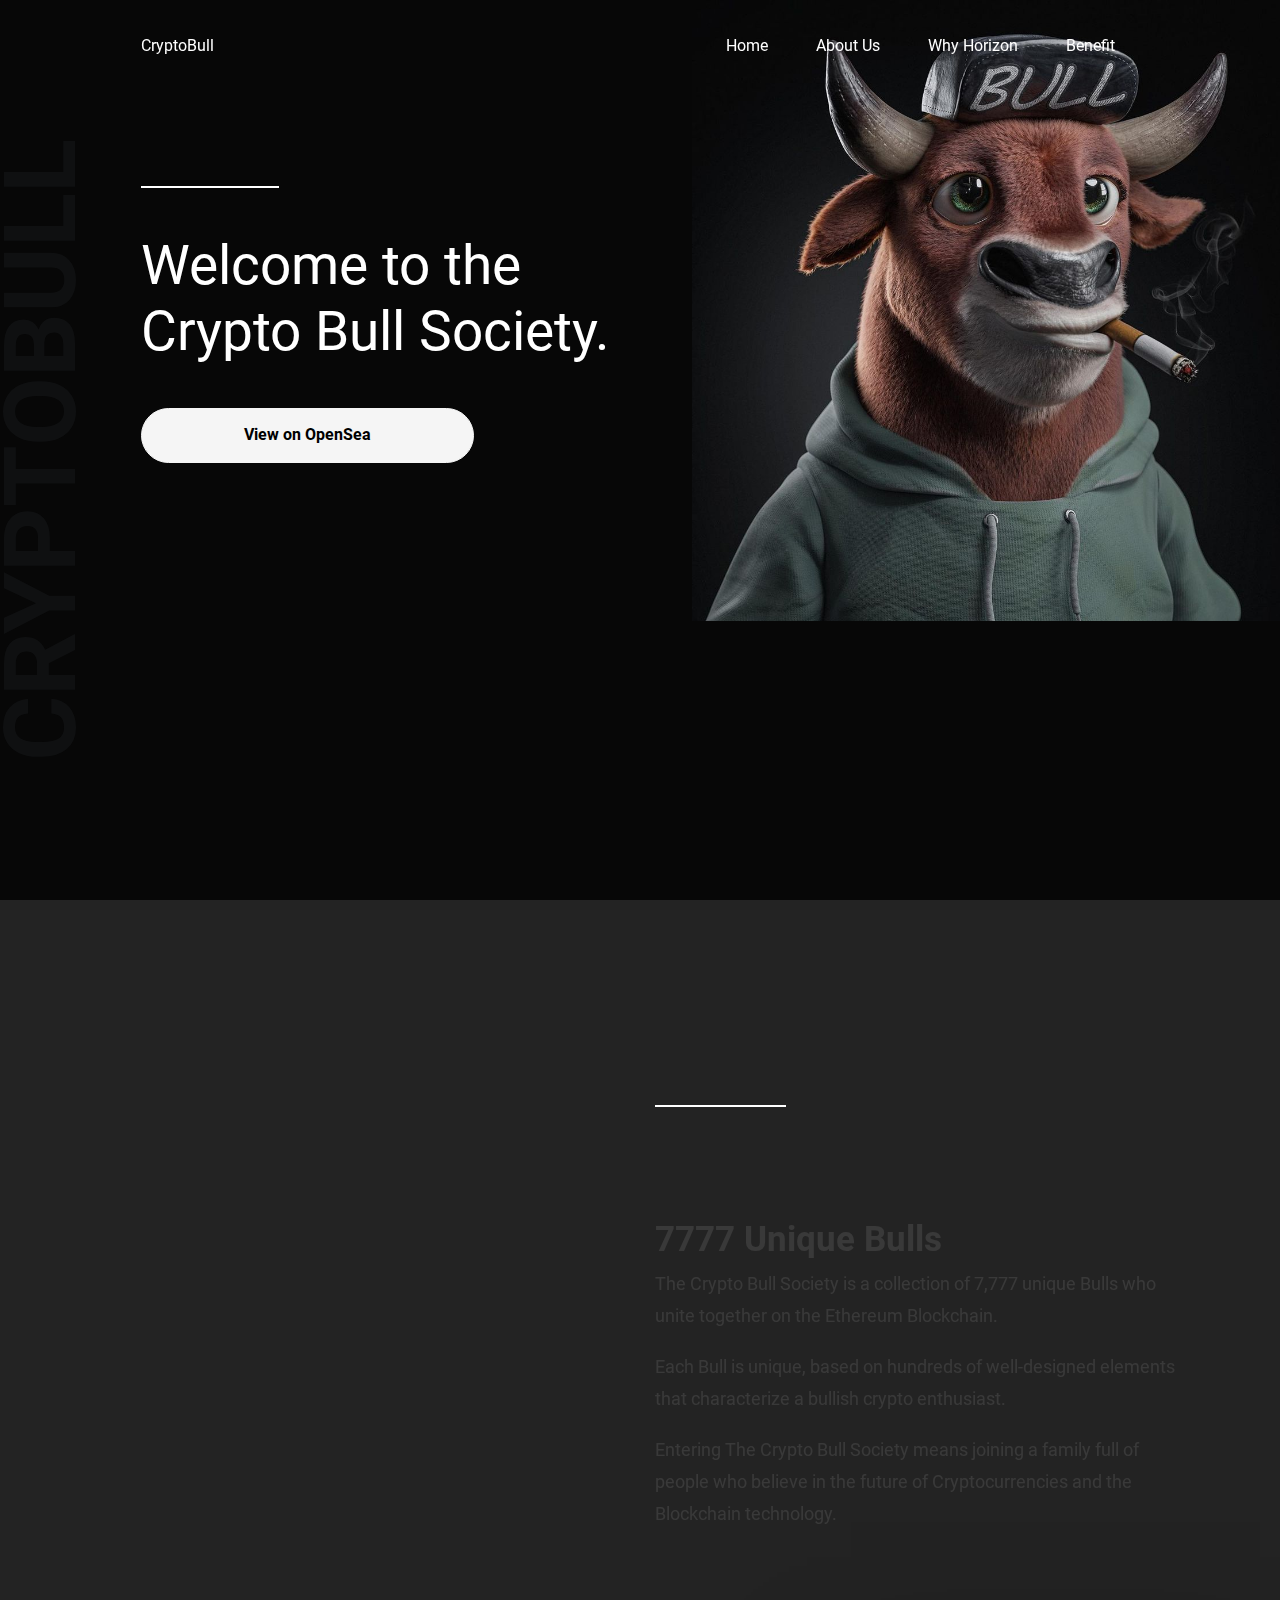
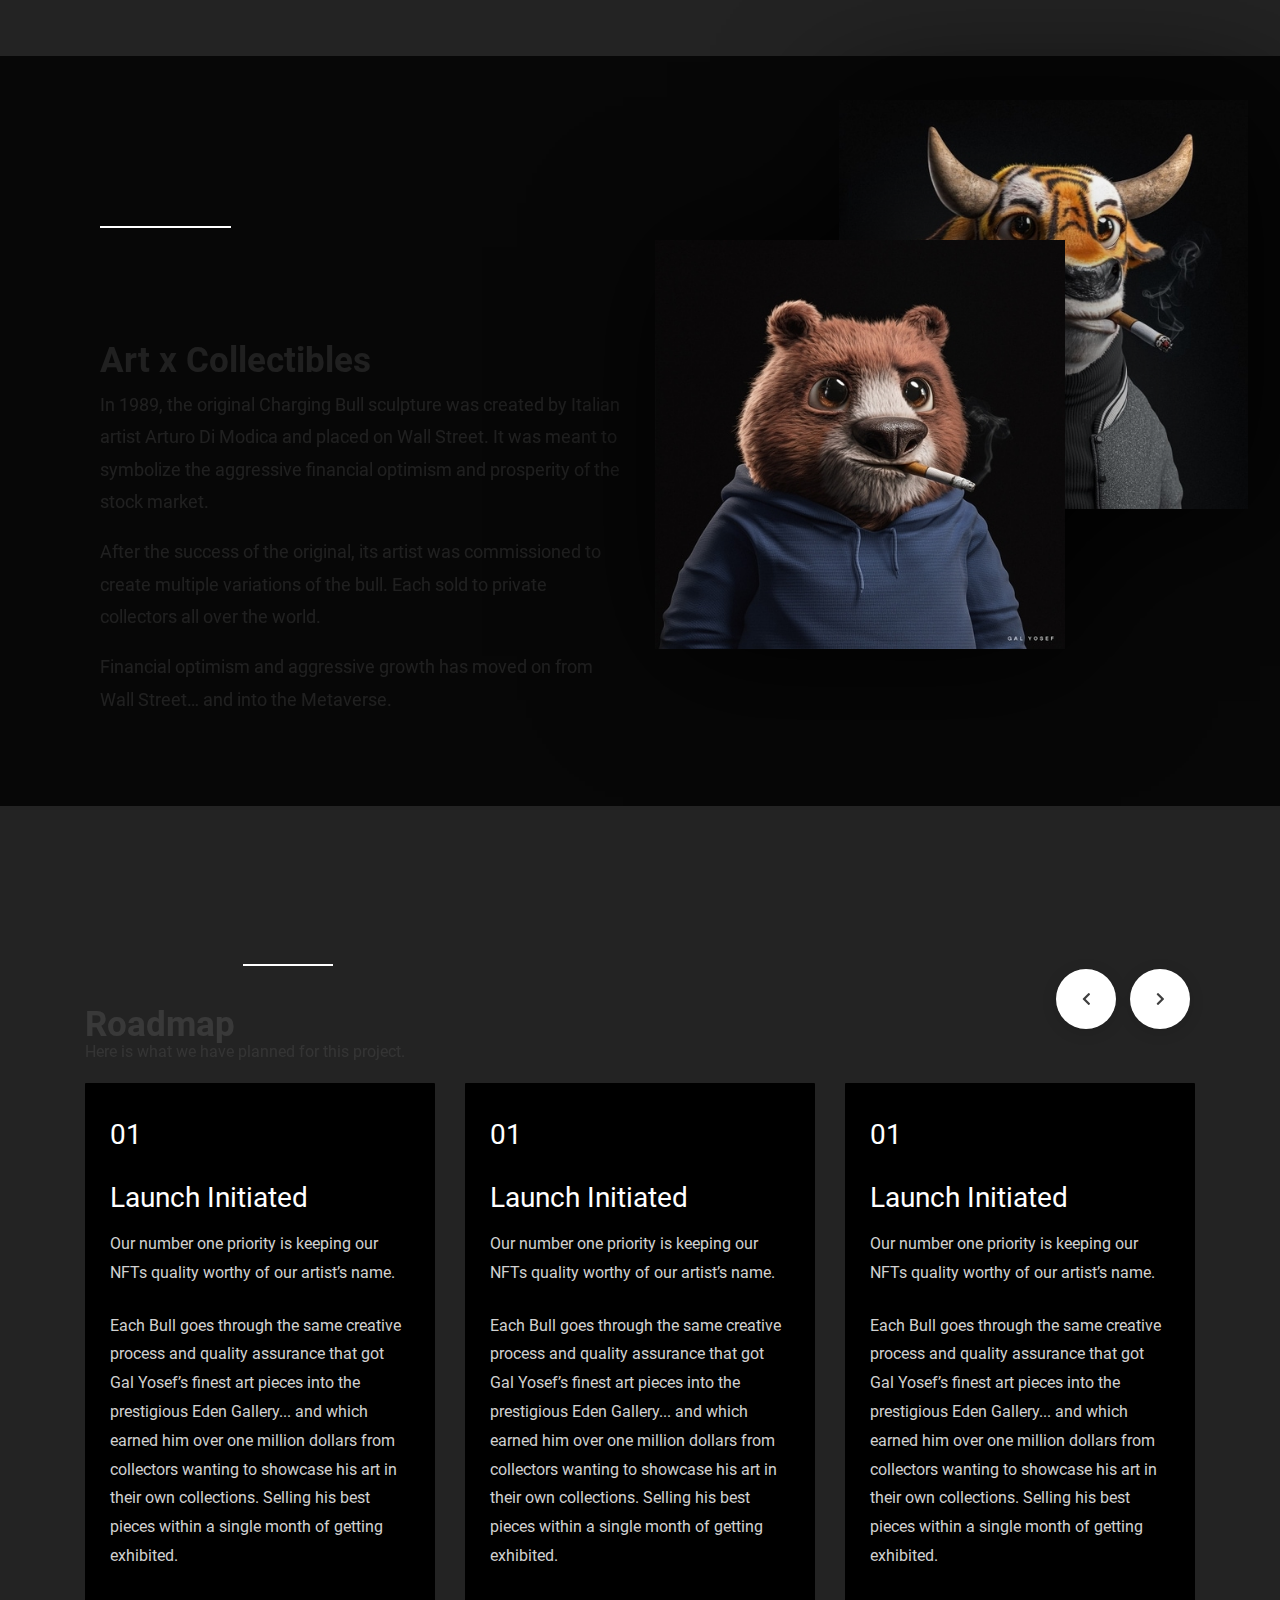
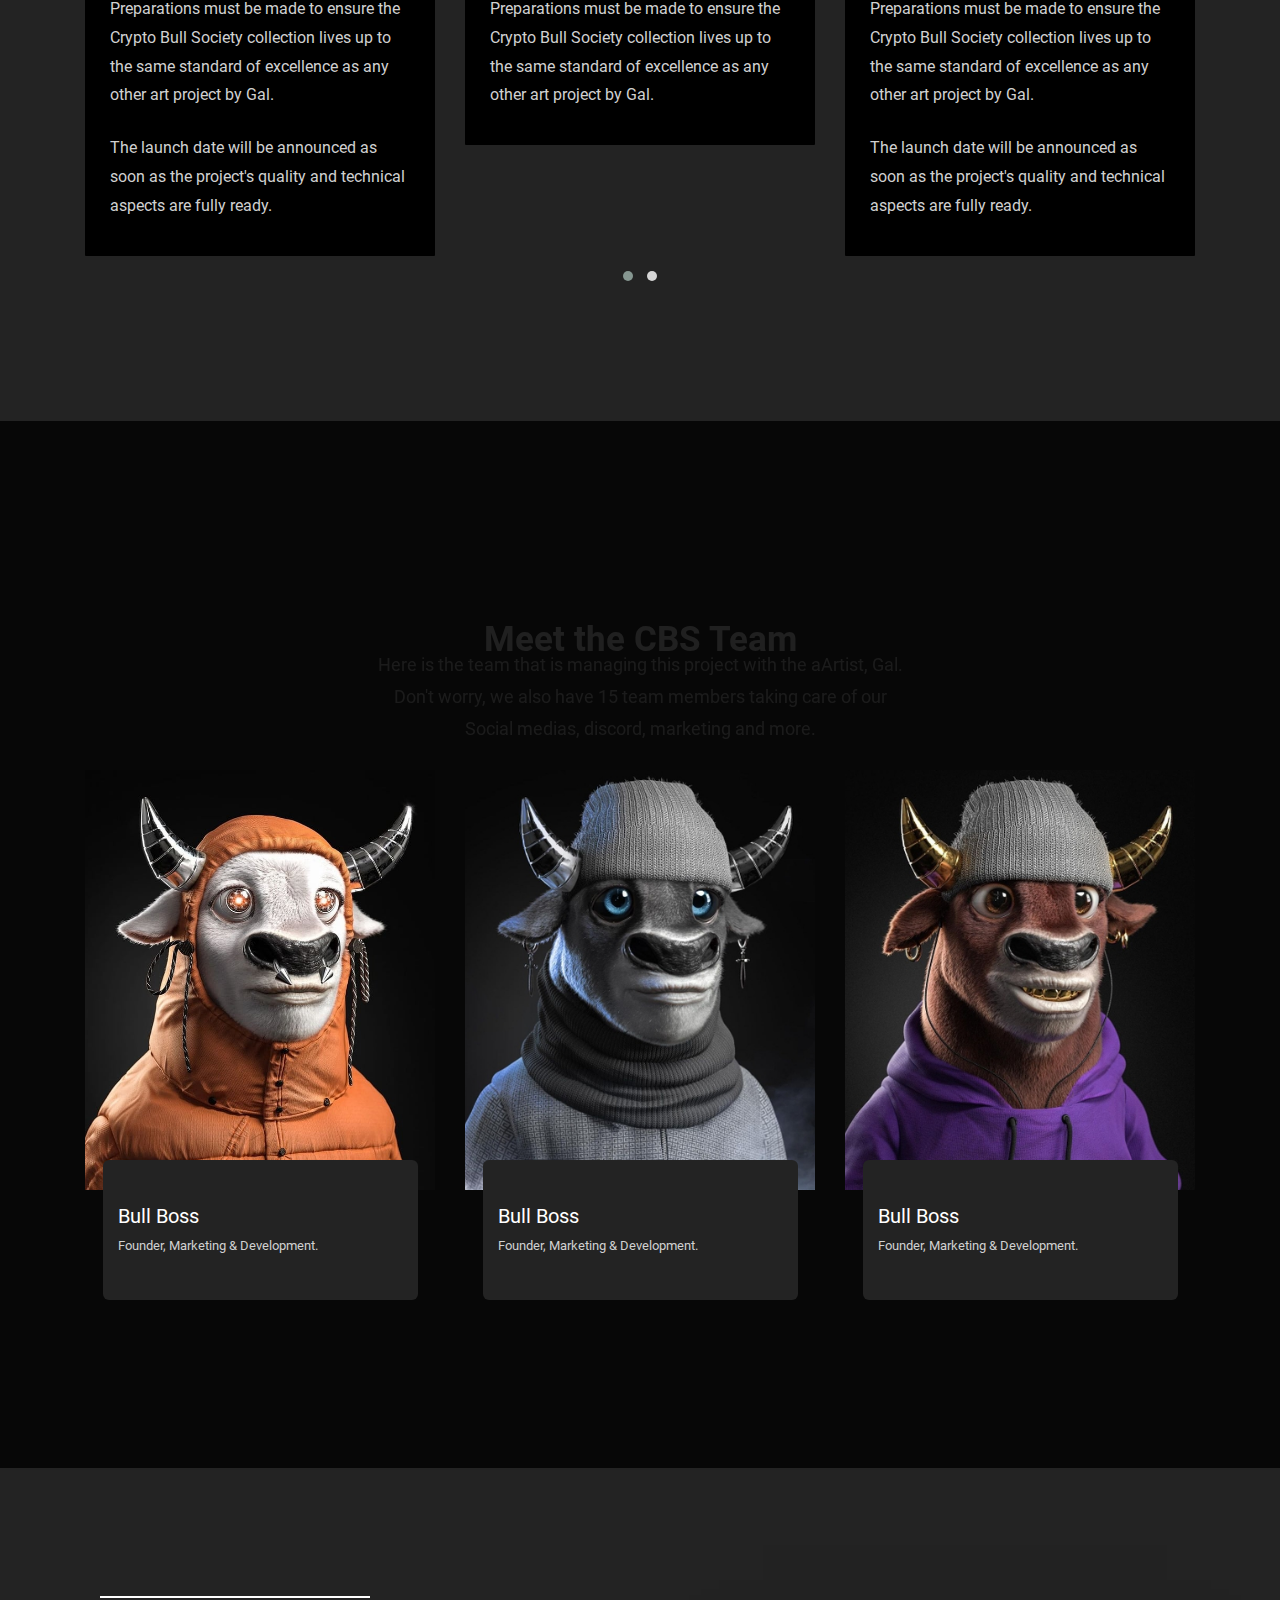
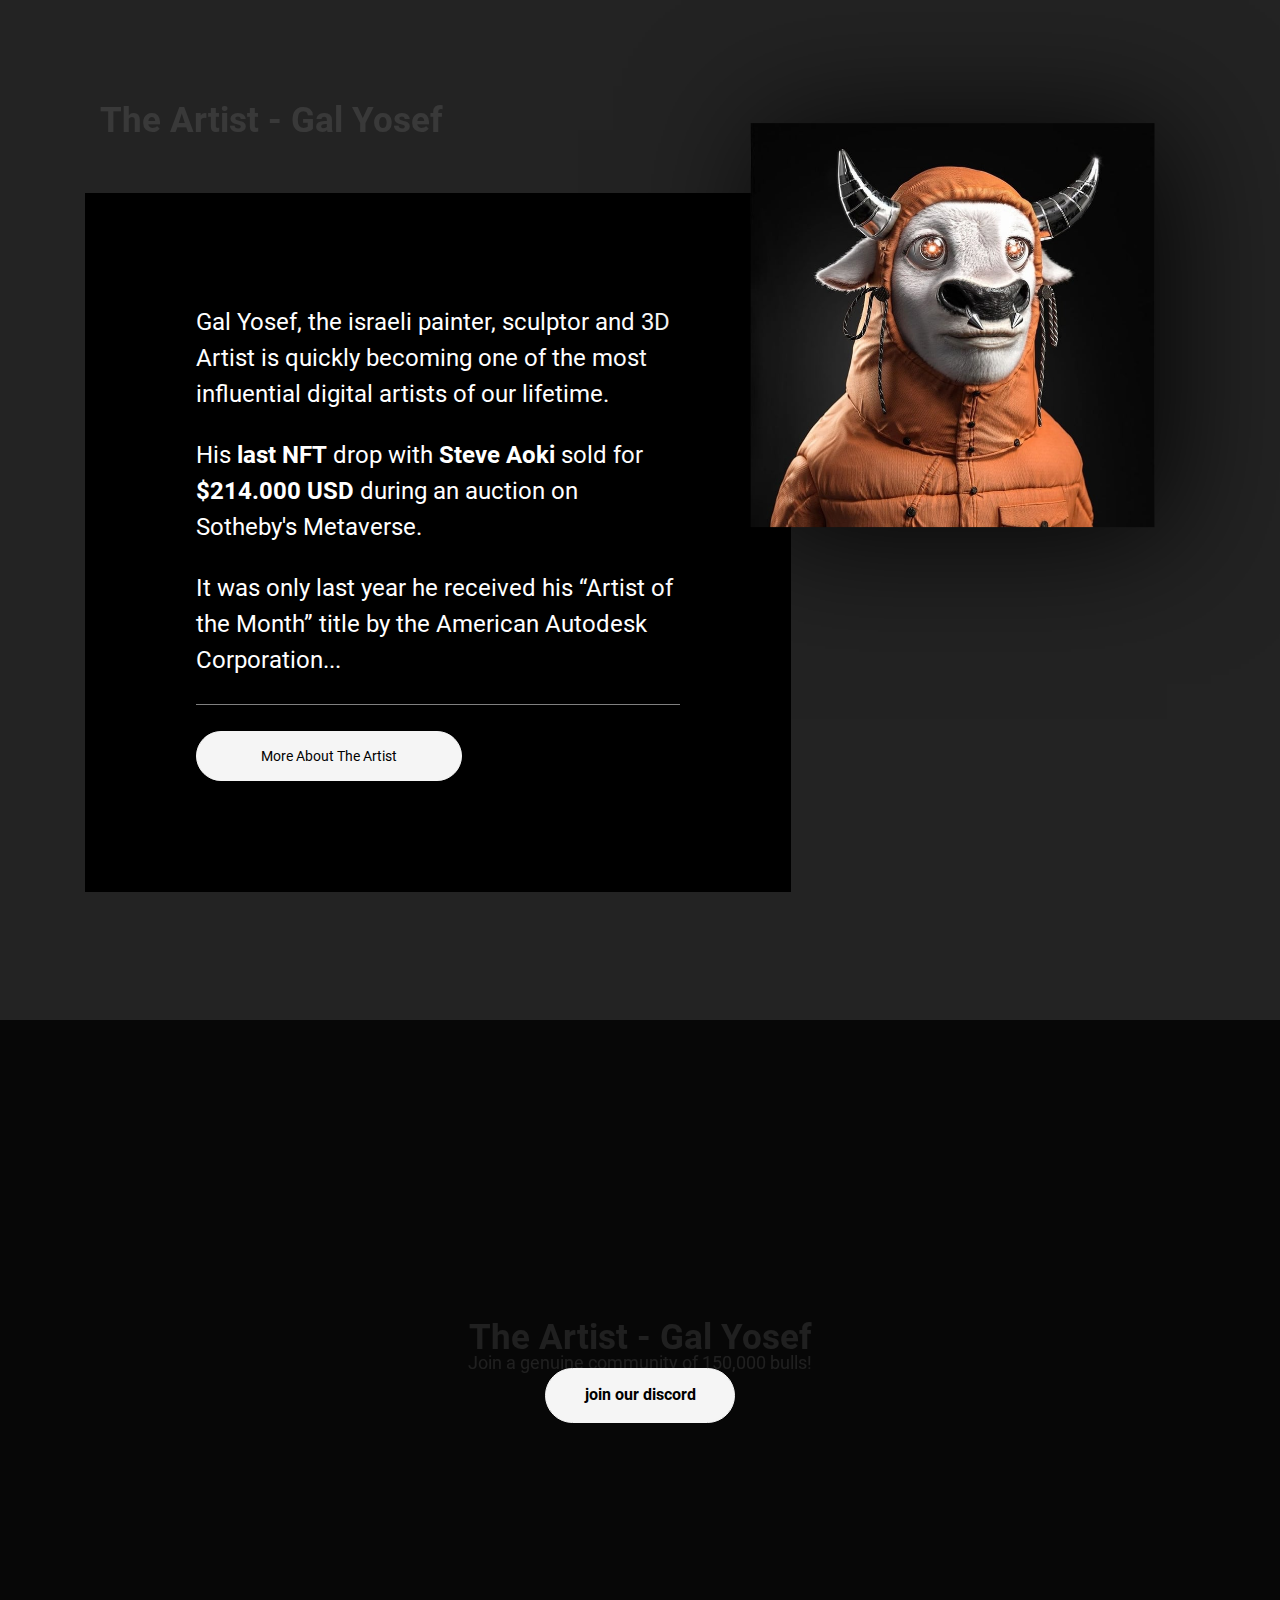
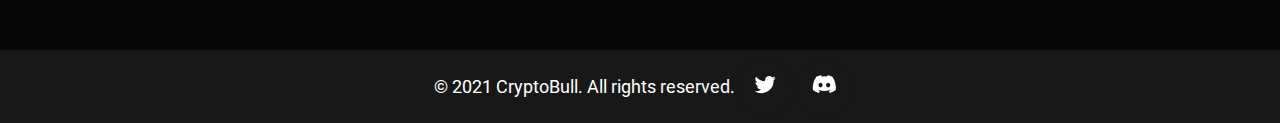
==== index.html @ 3da4b535 "initial" ====
<!DOCTYPE html>
<html lang="en">

<head>
    <meta charset="UTF-8">
    <meta name="viewport" content="width=device-width, initial-scale=1.0">
    <meta http-equiv="X-UA-Compatible" content="ie=edge">
    <title>CryptoBull</title>

    <link href="images/favicon.ico" rel="icon" />
    <link rel="stylesheet" href="css/bootstrap.min.css" type="text/css">

    <link rel="stylesheet" href="css/owlcarousel/owl.carousel.min.css" type="text/css">
    <link rel="stylesheet" href="css/owlcarousel/owl.theme.default.css" type="text/css">

    <!--font-awesome-->
    <link rel="stylesheet" href="https://use.fontawesome.com/releases/v5.1.0/css/all.css">
    <!--css files-->
    <!-- css for landng page -->
    <link rel="stylesheet" href="css/style.css" type="text/css">
</head>

<body>

    <header>
        <nav class="navbar navbar-expand-lg">
            <a class="navbar-brand text-white" href="index.html">
                <!-- <img src="images/logo-white.png" alt="Horizon" class="logo" /> -->
                CryptoBull
            </a>
            <button class="navbar-toggler" type="button" data-toggle="collapse" data-target="#menu" aria-controls="menu"
                aria-expanded="false" aria-label="Toggle navigation">
                <img src="images/nav-icon.svg" alt="menu" />
            </button>

            <div class="collapse navbar-collapse" id="menu">
                <ul class="navbar-nav ml-auto custom-navbar-nav">
                    <li class="nav-item active">
                        <a class="nav-link" href="/">Home</a>
                    </li>
                    <li class="nav-item">
                        <a class="nav-link" href="#aboutus">About Us</a>
                    </li>
                    <li class="nav-item">
                        <a class="nav-link" href="#WhyHorizon">Why Horizon</a>
                    </li>
                    <li class="nav-item">
                        <a class="nav-link" href="#benefit">Benefit</a>
                    </li>
                </ul>
            </div>
        </nav>
    </header>

    <!-- HOME -->
    <section class="home" id="home">
        <div class="home-container">
            <div class="row">
                <div class="col-md-6">
                    <div class="home-content">
                        <div class="line"></div>
                        <h1 class="home-title">
                            Welcome to the <br /> Crypto Bull Society.
                        </h1>
                        <a href="" class="home-link">View on OpenSea</a>
                    </div>
                </div>
                <div class="col-md-6">
                    <div class="home-box">
                        <img src="images/bull1.jpg" alt="banner" />
                    </div>
                </div>
            </div>
        </div>
    </section>

    <section class="aboutus" id="aboutus">
        <div class="container">
            <div class="row align-items-center m-0">
                <div class="col-md-6">
                    <div class="aboutus-image-box">
                        <img src="images/about-bull1.jpeg" class="abt-img abt-img1" alt="image" />
                        <img src="images/about-bull2.jpeg" class="abt-img abt-img2" alt="image" />
                        <img src="images/about-bull3.jpeg" class="abt-img abt-img3" alt="image" />
                    </div>
                </div>
                <div class="col-md-6">
                    <div class="about-box">
                        <div class="line"></div>
                        <h2 class="title abt-mb">7777 Unique Bulls</h2>
                        <p class="content">
                            The Crypto Bull Society is a collection of 7,777 unique Bulls who unite together on the
                            Ethereum Blockchain.
                        </p>
                        <p class="content">
                            Each Bull is unique, based on hundreds of well-designed elements that characterize a bullish
                            crypto enthusiast.
                        </p>
                        <p class="content">
                            Entering The Crypto Bull Society means joining a family full of people who believe in the
                            future of Cryptocurrencies and the Blockchain technology.
                        </p>
                    </div>
                </div>
            </div>
        </div>
    </section>

    <section class="aboutus art" id="Art">
        <div class="container">
            <div class="row align-items-center m-0">
                <div class="col-md-6">
                    <div class="about-box">
                        <div class="line"></div>
                        <h2 class="title abt-mb">Art x Collectibles</h2>
                        <p class="content">
                            In 1989, the original Charging Bull sculpture was created by Italian artist Arturo Di Modica
                            and placed on Wall Street. It was meant to symbolize the aggressive financial optimism and
                            prosperity of the stock market.
                        </p>
                        <p class="content">
                            After the success of the original, its artist was commissioned to create multiple variations
                            of the bull. Each sold to private collectors all over the world.
                        </p>
                        <p class="content">
                            Financial optimism and aggressive growth has moved on from Wall Street… and into the
                            Metaverse.
                        </p>
                    </div>
                </div>
                <div class="col-md-6">
                    <div class="art-box">
                        <img src="images/art-img1.jpeg" class="art-img" alt="image" />
                        <img src="images/art-img2.jpeg" class="art-img art-img1" alt="image" />
                    </div>
                </div>
            </div>
        </div>
    </section>

    <!-- RoadMap-->
    <section class="aboutus roadmap">
        <div class="container">
            <div class="row">
                <div class="col-12">
                    <div class="roadmap-top">
                        <h2 class="title roadmap-title">Roadmap</h2>
                        <div class="line mb-0 ml-2" style="width: 90px;"></div>
                    </div>
                    <p class="content roadmap-txt">Here is what we have planned for this project.</p>
                    <div class="roadmap-slider">
                        <div class="owl-carousel owl-theme" id="roadmap">
                            <div class="item">
                                <div class="roadmap-box">
                                    <h4 class="roadmap-subtitle">01</h4>
                                    <h1 class="roadmap-title">Launch Initiated</h1>
                                    <p class="roadmap-content">
                                        Our number one priority is keeping our NFTs quality worthy of our
                                        artist’s name.
                                    </p>
                                    <p class="roadmap-content">
                                        Each Bull goes through the same creative process and quality assurance
                                        that got Gal Yosef’s finest art pieces into the prestigious Eden
                                        Gallery... and which earned him over one million dollars from collectors
                                        wanting to showcase his art in their own collections. Selling his best
                                        pieces within a single month of getting exhibited.
                                    </p>
                                    <p class="roadmap-content">
                                        Preparations must be made to ensure the Crypto Bull Society collection
                                        lives up to the same standard of excellence as any other art project by
                                        Gal.
                                    </p>
                                    <p class="roadmap-content">
                                        The launch date will be announced as soon as the project's quality and
                                        technical aspects are fully ready.
                                    </p>
                                </div>
                            </div>
                            <div class="item">
                                <div class="roadmap-box">
                                    <h4 class="roadmap-subtitle">01</h4>
                                    <h1 class="roadmap-title">Launch Initiated</h1>
                                    <p class="roadmap-content">
                                        Our number one priority is keeping our NFTs quality worthy of our
                                        artist’s name.
                                    </p>
                                    <p class="roadmap-content">
                                        Each Bull goes through the same creative process and quality assurance
                                        that got Gal Yosef’s finest art pieces into the prestigious Eden
                                        Gallery... and which earned him over one million dollars from collectors
                                        wanting to showcase his art in their own collections. Selling his best
                                        pieces within a single month of getting exhibited.
                                    </p>
                                    <p class="roadmap-content">
                                        Preparations must be made to ensure the Crypto Bull Society collection
                                        lives up to the same standard of excellence as any other art project by
                                        Gal.
                                    </p>
                                </div>
                            </div>
                            <div class="item">
                                <div class="roadmap-box">
                                    <h4 class="roadmap-subtitle">01</h4>
                                    <h1 class="roadmap-title">Launch Initiated</h1>
                                    <p class="roadmap-content">
                                        Our number one priority is keeping our NFTs quality worthy of our
                                        artist’s name.
                                    </p>
                                    <p class="roadmap-content">
                                        Each Bull goes through the same creative process and quality assurance
                                        that got Gal Yosef’s finest art pieces into the prestigious Eden
                                        Gallery... and which earned him over one million dollars from collectors
                                        wanting to showcase his art in their own collections. Selling his best
                                        pieces within a single month of getting exhibited.
                                    </p>
                                    <p class="roadmap-content">
                                        Preparations must be made to ensure the Crypto Bull Society collection
                                        lives up to the same standard of excellence as any other art project by
                                        Gal.
                                    </p>
                                    <p class="roadmap-content">
                                        The launch date will be announced as soon as the project's quality and
                                        technical aspects are fully ready.
                                    </p>
                                </div>
                            </div>
                            <div class="item">
                                <div class="roadmap-box">
                                    <h4 class="roadmap-subtitle">01</h4>
                                    <h1 class="roadmap-title">Launch Initiated</h1>
                                    <p class="roadmap-content">
                                        Our number one priority is keeping our NFTs quality worthy of our
                                        artist’s name.
                                    </p>
                                    <p class="roadmap-content">
                                        Each Bull goes through the same creative process and quality assurance
                                        that got Gal Yosef’s finest art pieces into the prestigious Eden
                                        Gallery... and which earned him over one million dollars from collectors
                                        wanting to showcase his art in their own collections. Selling his best
                                        pieces within a single month of getting exhibited.
                                    </p>
                                    <p class="roadmap-content">
                                        Preparations must be made to ensure the Crypto Bull Society collection
                                        lives up to the same standard of excellence as any other art project by
                                        Gal.
                                    </p>
                                </div>
                            </div>
                            <div class="item">
                                <div class="roadmap-box">
                                    <h4 class="roadmap-subtitle">01</h4>
                                    <h1 class="roadmap-title">Launch Initiated</h1>
                                    <p class="roadmap-content">
                                        Our number one priority is keeping our NFTs quality worthy of our
                                        artist’s name.
                                    </p>
                                    <p class="roadmap-content">
                                        Each Bull goes through the same creative process and quality assurance
                                        that got Gal Yosef’s finest art pieces into the prestigious Eden
                                        Gallery... and which earned him over one million dollars from collectors
                                        wanting to showcase his art in their own collections. Selling his best
                                        pieces within a single month of getting exhibited.
                                    </p>
                                    <p class="roadmap-content">
                                        Preparations must be made to ensure the Crypto Bull Society collection
                                        lives up to the same standard of excellence as any other art project by
                                        Gal.
                                    </p>
                                    <p class="roadmap-content">
                                        The launch date will be announced as soon as the project's quality and
                                        technical aspects are fully ready.
                                    </p>
                                </div>
                            </div>
                        </div>
                    </div>
                </div>
            </div>
        </div>
    </section>

    <section class="aboutus team" id="team">
        <div class="container">
            <div class="row m-0">
                <div class="col-md-12">
                    <h2 class="title text-center">Meet the CBS Team</h2>
                    <p class="content team-content">
                        Here is the team that is managing this project with the aArtist, Gal. Don't worry, we also have
                        15 team members taking care of our Social medias, discord, marketing and more.
                    </p>
                </div>
            </div>
            <div class="row">
                <div class="col-md-4">
                    <div class="tm-bx">
                        <div class="tm-bx-img">
                            <img src="images/about-bull1.jpeg" alt="team" />
                        </div>
                        <div class="tm-bx-body">
                            <h5 class="tm-name">Bull Boss</h5>
                            <p class="tm-rl">Founder, Marketing & Development.</p>
                        </div>
                    </div>
                </div>
                <div class="col-md-4">
                    <div class="tm-bx">
                        <div class="tm-bx-img">
                            <img src="images/about-bull2.jpeg" alt="team" />
                        </div>
                        <div class="tm-bx-body">
                            <h5 class="tm-name">Bull Boss</h5>
                            <p class="tm-rl">Founder, Marketing & Development.</p>
                        </div>
                    </div>
                </div>
                <div class="col-md-4">
                    <div class="tm-bx">
                        <div class="tm-bx-img">
                            <img src="images/about-bull3.jpeg" alt="team" />
                        </div>
                        <div class="tm-bx-body">
                            <h5 class="tm-name">Bull Boss</h5>
                            <p class="tm-rl">Founder, Marketing & Development.</p>
                        </div>
                    </div>
                </div>
            </div>
        </div>
    </section>


    <section class="aboutus artist" id="aboutus">
        <div class="container">
            <div class="row align-items-center m-0">
                <div class="col-md-12">
                    <div class="artist-top">
                        <div class="line"></div>
                        <h2 class="title">The Artist - Gal Yosef</h2>
                    </div>
                </div>
            </div>
            <div class="row">
                <div class="col-md-12">
                    <div class="artist-main">
                        <div class="artist-bx">
                            <p class="artist-bx-txt">
                                Gal Yosef, the israeli painter, sculptor and 3D Artist is quickly becoming one of the
                                most
                                influential digital artists of our lifetime.
                            </p>
                            <p class="artist-bx-txt">
                                His <span>last NFT</span> drop with <span>Steve Aoki</span> sold for <span>$214.000
                                    USD</span> during an auction on Sotheby's
                                Metaverse.
                            </p>
                            <p class="artist-bx-txt">
                                It was only last year he received his “Artist of the Month” title by the American
                                Autodesk
                                Corporation...
                            </p>
                            <hr />
                            <div class="w-100">
                                <a href="" class="btn artist-bx-btn">More About The Artist</a>
                            </div>
                        </div>
                        <div class="artist-bx-img">
                            <img src="images/about-bull1.jpeg" alt="Artist" />
                        </div>
                    </div>
                </div>
            </div>
        </div>
    </section>

    <section class="join">
        <h2 class="title join-title">The Artist - Gal Yosef</h2>
        <p class="content join-content">
            Join a genuine community of 150,000 bulls!
        </p>
        <a href="" class="btn">join our discord</a>
    </section>

    <!-- FOOTER -->
    <footer>
        <div class="row align-items-center">
            <div class="col-sm-12">
                <div class="footer-bx mx-auto">
                    <!-- <a href="/" class="footer-logo">
                        <img src="images/logo.svg" alt="" />
                    </a> -->
                    <p class="copyright m-0 mr-2">
                        &copy; 2021 CryptoBull. All rights reserved.
                    </p>
                    <ul class="nav social-media">
                        <li>
                            <a class="social-links" href="" target="_blank"
                                title="Twitter">
                                <img src="images/icon-twitter.svg" alt="twitter" />
                            </a>
                        </li>
                        <li>
                            <a class="social-links" href="" target="_blank"
                                title="Discord">
                                <img src="images/icon-discord.svg" alt="discord" />
                            </a>
                        </li>
                    </ul>
                </div>
            </div>
        </div>
    </footer>

    <script src="js/jquery-3.2.1.min.js" type="text/javascript"></script>
    <script src="js/bootstrap.min.js" type="text/javascript"></script>
    <script src="js/owlcarousel/owl.carousel.min.js" type="text/javascript"></script>
    <script src="js/scrollreveal.min.js" type="text/javascript"></script>
    <script src="js/scroll.js" type="text/javascript"></script>
</body>

</html>
---- css/style.css ----
/* By Uk */
@font-face {
  font-family: Roboto-Bold;
  src: url("../fonts/Roboto-Bold.ttf");
}

@font-face {
  font-family: Roboto-Bolder;
  src: url("../fonts/Roboto-Black.ttf");
}

@font-face {
  font-family: Roboto-Regular;
  src: url("../fonts/Roboto-Regular.ttf");
}

@font-face {
  font-family: Recoleta;
  src: url("../fonts/Recoleta-SemiBold.ttf");
}

html {
  scroll-behavior: smooth;
}

* {
  margin: 0;
  padding: 0;
  -webkit-box-sizing: border-box;
          box-sizing: border-box;
}

body {
  margin: 0;
  padding: 0;
  overflow-x: hidden;
  width: 100%;
  font-family: Roboto-Regular;
  background: #070707;
}

body::-webkit-scrollbar {
  width: 5px;
  background-color: #16161E;
}

body::-webkit-scrollbar-track {
  background-color: #16161E;
}

body::-webkit-scrollbar-thumb {
  background-color: #FBD54A;
  border-radius: 6px;
}

header {
  width: 100%;
  position: fixed;
  z-index: 999;
  padding: 0;
  margin: 0;
  -webkit-transition: all 300ms linear;
  transition: all 300ms linear;
}

header .navbar {
  font-weight: 100;
  padding: 2% 11%;
  height: auto;
  top: 1%;
  -webkit-transition: all 300ms linear;
  transition: all 300ms linear;
}

@media (max-width: 575.98px) {
  header .navbar {
    padding: 3% 2.5%;
    top: 0;
  }
}

@media (min-width: 576px) and (max-width: 767.98px) {
  header .navbar {
    padding: 3% 2.5%;
    top: 0;
  }
}

@media (min-width: 768px) and (max-width: 991.98px) {
  header .navbar {
    padding: 3% 2.5%;
    top: 0;
  }
}

header .navbar.blackto {
  background: #20232C;
  -webkit-box-shadow: 0px 2px 10px rgba(12, 12, 12, 0.145);
          box-shadow: 0px 2px 10px rgba(12, 12, 12, 0.145);
  padding: 1% 11%;
  top: 0;
  right: 0;
  left: 0;
  z-index: 1030;
}

@media (max-width: 575.98px) {
  header .navbar.blackto {
    padding: 3% 2.5%;
    top: 0;
  }
}

@media (min-width: 576px) and (max-width: 767.98px) {
  header .navbar.blackto {
    padding: 3% 2.5%;
    top: 0;
  }
}

@media (min-width: 768px) and (max-width: 991.98px) {
  header .navbar.blackto {
    padding: 3% 2.5%;
    top: 0;
  }
}

header .navbar.blackto .navbar-brand .logo {
  width: 50px;
  position: relative;
  top: 0;
}

header .navbar .navbar-toggler {
  outline: none;
  color: #ffffff;
}

header .navbar .navbar-brand {
  padding: 0;
  font-size: initial;
}

header .navbar .navbar-brand .logo {
  width: 90px;
  height: auto;
  position: absolute;
  top: 9%;
}

@media (max-width: 575.98px) {
  header .navbar .navbar-brand .logo {
    width: 50px;
  }
}

@media (min-width: 576px) and (max-width: 767.98px) {
  header .navbar .navbar-brand .logo {
    width: 70px;
  }
}

header .navbar .custom-navbar-nav {
  position: relative;
}

header .navbar .custom-navbar-nav .nav-item {
  position: relative;
}

header .navbar .custom-navbar-nav .nav-item .nav-link {
  padding: 0.5rem 1.5rem;
  color: #ffffff;
  font-size: 16px;
  position: relative;
  -webkit-transition: all 400ms cubic-bezier(0.29, 0.9, 0.26, 1);
  transition: all 400ms cubic-bezier(0.29, 0.9, 0.26, 1);
}

header .navbar .custom-navbar-nav .nav-item .nav-link:hover {
  color: rgba(107, 166, 255, 0.929);
}

@media (max-width: 575.98px) {
  header .navbar .custom-navbar-nav .nav-item .nav-link {
    padding: .5rem .5rem;
  }
}

.menu-navbar {
  margin-left: auto;
  display: none;
  position: absolute;
  right: 7%;
  top: 25px;
}

@media (max-width: 575.98px) {
  .menu-navbar {
    width: 100%;
    height: 100vh;
    position: absolute;
    top: 0px;
    left: 0;
    right: 0;
    padding: 4%;
    background-color: #2D2E2C;
    border-radius: 4;
    -webkit-box-shadow: 0px 2px 10px rgba(12, 12, 12, 0.145);
            box-shadow: 0px 2px 10px rgba(12, 12, 12, 0.145);
  }
}

@media (min-width: 576px) and (max-width: 767.98px) {
  .menu-navbar {
    width: 100%;
    height: 100vh;
    position: absolute;
    top: 0px;
    left: 0;
    right: 0;
    padding: 4%;
    background-color: #565A5C;
    border-radius: 4;
    -webkit-box-shadow: 0px 2px 10px rgba(12, 12, 12, 0.145);
            box-shadow: 0px 2px 10px rgba(12, 12, 12, 0.145);
  }
}

.menu-navbar.opened {
  display: block;
  -webkit-animation: open 0.3s 0.2s linear backwards;
          animation: open 0.3s 0.2s linear backwards;
}

.navbar-toggler {
  border: 0px;
  border-radius: 0px;
  background-color: #ffffff;
  width: 20px;
  height: 12px;
  padding: 0px;
  cursor: pointer;
  line-height: 1;
  position: fixed;
  right: 6%;
  top: 33px;
  z-index: 999999;
  background-color: transparent;
  -webkit-transition: all 400ms cubic-bezier(0.645, 0.045, 0.355, 1);
  transition: all 400ms cubic-bezier(0.645, 0.045, 0.355, 1);
}

@media (max-width: 575.98px) {
  .navbar-toggler {
    right: 10px;
  }
}

@media (min-width: 576px) and (max-width: 767.98px) {
  .navbar-toggler {
    right: 10px;
  }
}

.navbar-toggler:focus {
  -webkit-box-shadow: none;
          box-shadow: none;
  outline: none;
}

.navbar-toggler:hover span::before, .navbar-toggler:hover span::after {
  width: 100%;
  background-color: #ffffff;
}

.navbar-toggler.opened span {
  background-color: transparent;
}

.navbar-toggler.opened span::before {
  width: 100%;
  background-color: #ffffff;
  -webkit-transform: rotate(45deg) translate(7px, 7px);
          transform: rotate(45deg) translate(7px, 7px);
}

.navbar-toggler.opened span::after {
  width: 100%;
  background-color: #ffffff;
  -webkit-transform: rotate(-45deg);
          transform: rotate(-45deg);
}

.navbar-toggler span {
  display: block;
  width: 100%;
  height: 2px;
  background-color: #ffffff;
  border-radius: 5px;
  -webkit-transition: all 400ms cubic-bezier(0.645, 0.045, 0.355, 1);
  transition: all 400ms cubic-bezier(0.645, 0.045, 0.355, 1);
}

.navbar-toggler span::before {
  content: "";
  position: absolute;
  right: 0px;
  top: 0px;
  width: 75%;
  height: 2px;
  border-radius: 8px;
  background-color: #ffffff;
  -webkit-transition: all 400ms cubic-bezier(0.645, 0.045, 0.355, 1);
  transition: all 400ms cubic-bezier(0.645, 0.045, 0.355, 1);
}

.navbar-toggler span::after {
  content: "";
  position: absolute;
  right: 0px;
  bottom: 0px;
  width: 75%;
  height: 2px;
  border-radius: 8px;
  background-color: #ffffff;
  -webkit-transition: all 400ms cubic-bezier(0.645, 0.045, 0.355, 1);
  transition: all 400ms cubic-bezier(0.645, 0.045, 0.355, 1);
}

a, button {
  outline: none !important;
}

.center-sm {
  position: relative;
  z-index: 99;
}

@media (max-width: 575.98px) {
  .center-sm {
    text-align: center;
  }
}

@media (min-width: 576px) and (max-width: 767.98px) {
  .center-sm {
    text-align: center;
  }
}

.btn, .home .home-content .home-link {
  display: -webkit-inline-box;
  display: -ms-inline-flexbox;
  display: inline-flex;
  -webkit-box-align: center;
      -ms-flex-align: center;
          align-items: center;
  -webkit-box-pack: center;
      -ms-flex-pack: center;
          justify-content: center;
  min-width: 190px;
  height: 55px;
  border: 1px solid #f5f5f5;
  background: #f5f5f5;
  border-radius: 30px;
  font-size: 16px;
  font-family: Roboto-Bold;
  color: #000000;
  text-decoration: none;
  margin-top: 10px;
  -webkit-transition: all 400ms cubic-bezier(0.29, 0.9, 0.26, 1);
  transition: all 400ms cubic-bezier(0.29, 0.9, 0.26, 1);
  position: relative;
  z-index: 1;
  overflow: hidden;
}

.btn:hover, .home .home-content .home-link:hover {
  color: #ffffff;
  opacity: 1;
  text-decoration: none;
  background-color: transparent;
}

.home {
  min-height: 100vh;
  width: 100%;
  display: -webkit-box;
  display: -ms-flexbox;
  display: flex;
  -webkit-box-align: center;
      -ms-flex-align: center;
          align-items: center;
  position: relative;
}

.home::before {
  content: 'CryptoBull';
  position: absolute;
  left: 0;
  font-size: 100px;
  -webkit-transform: rotate(-90deg) translateY(-180%);
          transform: rotate(-90deg) translateY(-180%);
  font-family: Roboto-Bold;
  color: rgba(72, 78, 87, 0.13);
  text-transform: uppercase;
  z-index: -1;
}

.home .home-container {
  padding-left: 11%;
  width: 100%;
  height: 100vh;
}

.home .home-content {
  width: 100%;
  height: 100%;
  display: -webkit-box;
  display: -ms-flexbox;
  display: flex;
  -webkit-box-orient: vertical;
  -webkit-box-direction: normal;
      -ms-flex-direction: column;
          flex-direction: column;
  -webkit-box-pack: center;
      -ms-flex-pack: center;
          justify-content: center;
  padding-top: 5%;
  position: relative;
  z-index: 1;
}

.home .home-content .home-title {
  color: #ffffff;
  font-size: 55px;
  margin-bottom: 6%;
}

.home .home-content .home-link {
  width: 60%;
}

.home .home-box {
  width: 100%;
  height: 100%;
  background-color: #fff;
  display: -webkit-box;
  display: -ms-flexbox;
  display: flex;
  -webkit-box-align: center;
      -ms-flex-align: center;
          align-items: center;
  -webkit-box-pack: center;
      -ms-flex-pack: center;
          justify-content: center;
  position: relative;
  z-index: 0;
}

.home .home-box img {
  width: 112%;
  height: auto;
}

.home .scroll-down {
  position: absolute;
  left: 50%;
  bottom: -3%;
  -webkit-transform: translate(-50%, -50%);
          transform: translate(-50%, -50%);
  font-size: 12px;
  color: #ffffff;
  display: inline-block;
  -webkit-transition: all 300ms ease;
  transition: all 300ms ease;
  -webkit-animation: updown 0.5s linear infinite alternate;
          animation: updown 0.5s linear infinite alternate;
}

.home .scroll-down:hover {
  text-decoration: none;
}

.home .scroll-down::before {
  content: "";
  position: absolute;
  left: 50%;
  bottom: -50px;
  -webkit-transform: translate(-50%, -50%);
          transform: translate(-50%, -50%);
  width: 1px;
  height: 30px;
  background-color: #ffffff;
  z-index: -1;
  -webkit-transition: all 400ms 200ms cubic-bezier(0.29, 0.9, 0.26, 1);
  transition: all 400ms 200ms cubic-bezier(0.29, 0.9, 0.26, 1);
}

@-webkit-keyframes globe2 {
  0% {
    -webkit-filter: saturate(1);
            filter: saturate(1);
    -webkit-transform: rotate(0deg) translate(0) rotate(0deg);
            transform: rotate(0deg) translate(0) rotate(0deg);
  }
  10% {
    -webkit-filter: saturate(10);
            filter: saturate(10);
  }
  20% {
    -webkit-filter: saturate(20);
            filter: saturate(20);
  }
  30% {
    -webkit-filter: saturate(30);
            filter: saturate(30);
  }
  40% {
    -webkit-filter: saturate(40);
            filter: saturate(40);
  }
  50% {
    -webkit-filter: saturate(50);
            filter: saturate(50);
  }
  60% {
    -webkit-filter: saturate(60);
            filter: saturate(60);
  }
  70% {
    -webkit-filter: saturate(90);
            filter: saturate(90);
  }
  80% {
    -webkit-filter: saturate(60);
            filter: saturate(60);
  }
  90% {
    -webkit-filter: saturate(30);
            filter: saturate(30);
  }
  100% {
    -webkit-filter: saturate(0);
            filter: saturate(0);
    -webkit-transform: rotate(360deg) translate(0) rotate(360deg);
            transform: rotate(360deg) translate(0) rotate(360deg);
  }
}

@keyframes globe2 {
  0% {
    -webkit-filter: saturate(1);
            filter: saturate(1);
    -webkit-transform: rotate(0deg) translate(0) rotate(0deg);
            transform: rotate(0deg) translate(0) rotate(0deg);
  }
  10% {
    -webkit-filter: saturate(10);
            filter: saturate(10);
  }
  20% {
    -webkit-filter: saturate(20);
            filter: saturate(20);
  }
  30% {
    -webkit-filter: saturate(30);
            filter: saturate(30);
  }
  40% {
    -webkit-filter: saturate(40);
            filter: saturate(40);
  }
  50% {
    -webkit-filter: saturate(50);
            filter: saturate(50);
  }
  60% {
    -webkit-filter: saturate(60);
            filter: saturate(60);
  }
  70% {
    -webkit-filter: saturate(90);
            filter: saturate(90);
  }
  80% {
    -webkit-filter: saturate(60);
            filter: saturate(60);
  }
  90% {
    -webkit-filter: saturate(30);
            filter: saturate(30);
  }
  100% {
    -webkit-filter: saturate(0);
            filter: saturate(0);
    -webkit-transform: rotate(360deg) translate(0) rotate(360deg);
            transform: rotate(360deg) translate(0) rotate(360deg);
  }
}

@-webkit-keyframes updown {
  to {
    -webkit-transform: translate(-50%, -90%);
            transform: translate(-50%, -90%);
  }
}

@keyframes updown {
  to {
    -webkit-transform: translate(-50%, -90%);
            transform: translate(-50%, -90%);
  }
}

@-webkit-keyframes homeLogo {
  0% {
    -webkit-transform: rotateY(0deg);
            transform: rotateY(0deg);
  }
  100% {
    -webkit-transform: rotateY(360deg);
            transform: rotateY(360deg);
  }
}

@keyframes homeLogo {
  0% {
    -webkit-transform: rotateY(0deg);
            transform: rotateY(0deg);
  }
  100% {
    -webkit-transform: rotateY(360deg);
            transform: rotateY(360deg);
  }
}

.line {
  width: 25%;
  height: 2px;
  background-color: #fff;
  margin-bottom: 8%;
}

.title {
  color: #ffffff;
  font-weight: bold;
  font-size: 35px;
  position: relative;
  margin-bottom: 18px;
  font-family: Roboto-Bold;
}

@media (max-width: 575.98px) {
  .title {
    font-size: 28px;
    margin-bottom: 10px;
  }
}

@media (min-width: 576px) and (max-width: 767.98px) {
  .title {
    font-size: 28px;
    margin-bottom: 10px;
  }
}

.content {
  color: #ffffff;
  font-size: 18px;
  line-height: 1.8;
  margin-bottom: 18px;
}

.content:nth-last-child(1) {
  margin-bottom: 2px;
}

@media (max-width: 575.98px) {
  .content {
    font-size: 13px;
  }
}

@media (min-width: 576px) and (max-width: 767.98px) {
  .content {
    font-size: 16px;
  }
}

.aboutus {
  position: relative;
  width: 100%;
  height: auto;
  padding: 10% 0%;
  z-index: 4;
  background-color: #232323;
}

@media (max-width: 575.98px) {
  .aboutus {
    padding-bottom: 15%;
  }
}

@media (min-width: 576px) and (max-width: 767.98px) {
  .aboutus {
    padding-bottom: 15%;
  }
}

.aboutus .abt-mb {
  margin-bottom: 7%;
}

.aboutus .aboutus-image-box {
  padding: 1% 0%;
  position: relative;
  min-height: 500px;
  display: -webkit-box;
  display: -ms-flexbox;
  display: flex;
  -webkit-box-align: center;
      -ms-flex-align: center;
          align-items: center;
  -webkit-box-pack: center;
      -ms-flex-pack: center;
          justify-content: center;
}

.aboutus .aboutus-image-box .abt-img {
  width: 200px;
  height: 200px;
  border-radius: 50%;
  position: relative;
  -webkit-box-shadow: 12px 7px 124px 0 rgba(0, 0, 0, 0.9);
          box-shadow: 12px 7px 124px 0 rgba(0, 0, 0, 0.9);
  cursor: pointer;
  -webkit-transition: all 300ms cubic-bezier(0.175, 0.885, 0.32, 1.275);
  transition: all 300ms cubic-bezier(0.175, 0.885, 0.32, 1.275);
}

.aboutus .aboutus-image-box .abt-img:hover {
  -webkit-filter: saturate(5);
          filter: saturate(5);
  -webkit-transform: scale(1.01);
          transform: scale(1.01);
}

.aboutus .aboutus-image-box .abt-img.abt-img2 {
  width: 300px;
  height: 300px;
  z-index: 9;
}

.aboutus .aboutus-image-box .abt-img.abt-img1, .aboutus .aboutus-image-box .abt-img.abt-img3 {
  position: absolute;
  -webkit-animation: abtImg 5s linear infinite;
          animation: abtImg 5s linear infinite;
}

.aboutus .aboutus-image-box .abt-img.abt-img1 {
  left: 0;
  top: 0;
}

.aboutus .aboutus-image-box .abt-img.abt-img3 {
  right: 0;
  bottom: 0;
  animation-direction: reverse;
}

.aboutus .about-box {
  position: relative;
  margin-top: 8%;
}

@-webkit-keyframes abtImg {
  0% {
    -webkit-transform: rotate(0deg) translate(10px) rotate(0deg);
            transform: rotate(0deg) translate(10px) rotate(0deg);
  }
  100% {
    -webkit-transform: rotate(360deg) translate(10px) rotate(-360deg);
            transform: rotate(360deg) translate(10px) rotate(-360deg);
  }
}

@keyframes abtImg {
  0% {
    -webkit-transform: rotate(0deg) translate(10px) rotate(0deg);
            transform: rotate(0deg) translate(10px) rotate(0deg);
  }
  100% {
    -webkit-transform: rotate(360deg) translate(10px) rotate(-360deg);
            transform: rotate(360deg) translate(10px) rotate(-360deg);
  }
}

@-webkit-keyframes icon {
  0% {
    -webkit-transform: translateY(0px);
            transform: translateY(0px);
  }
  100% {
    -webkit-transform: translateY(10px);
            transform: translateY(10px);
  }
}

@keyframes icon {
  0% {
    -webkit-transform: translateY(0px);
            transform: translateY(0px);
  }
  100% {
    -webkit-transform: translateY(10px);
            transform: translateY(10px);
  }
}

.art {
  background-color: #070707;
}

.art .art-box {
  position: relative;
  padding: 2% 0%;
  margin-top: 5%;
}

.art .art-box .art-img {
  width: 78%;
  height: auto;
  -o-object-fit: cover;
     object-fit: cover;
  -webkit-box-shadow: 12px 7px 124px 0 rgba(0, 0, 0, 0.9);
          box-shadow: 12px 7px 124px 0 rgba(0, 0, 0, 0.9);
  position: relative;
  z-index: 7;
  -webkit-animation: abtImg 5s linear infinite;
          animation: abtImg 5s linear infinite;
}

.art .art-box .art-img.art-img1 {
  position: absolute;
  right: -13%;
  top: -30%;
  z-index: 0;
  animation-direction: reverse;
}

.roadmap-top {
  display: -webkit-box;
  display: -ms-flexbox;
  display: flex;
  -webkit-box-align: baseline;
      -ms-flex-align: baseline;
          align-items: baseline;
  margin-bottom: 1%;
}

.roadmap-top .roadmap-title {
  margin-bottom: 1%;
}

.roadmap-txt {
  color: #d1d1d1;
  font-size: 16px;
  margin-bottom: 5%;
}

.roadmap-box {
  padding: 10% 7%;
  background-color: #000000;
  height: auto;
  border-radius: 1px;
}

.roadmap-box .roadmap-subtitle {
  color: #ffffff;
  font-size: 28px;
  margin-bottom: 30px;
}

.roadmap-box .roadmap-title {
  color: #ffffff;
  font-size: 28px;
  margin-bottom: 5%;
}

.roadmap-box .roadmap-content {
  color: #d1d1d1;
  font-size: 16px;
  margin-bottom: 8%;
  line-height: 1.8;
}

.roadmap-box .roadmap-content:nth-last-child(1) {
  margin-bottom: 0;
}

#roadmap.owl-theme .owl-nav .owl-prev, #roadmap.owl-theme .owl-nav .owl-next {
  position: absolute;
  top: -5%;
  right: 74px;
  -webkit-transform: translate(0%, -130%);
          transform: translate(0%, -130%);
  padding: 0;
  background: #FFFFFF;
  -webkit-box-shadow: 0px 3px 16px rgba(0, 0, 0, 0.12);
          box-shadow: 0px 3px 16px rgba(0, 0, 0, 0.12);
  width: 60px;
  height: 60px;
  border-radius: 50%;
  font-size: 14px;
  color: rgba(59, 59, 59, 0.98);
  display: -webkit-box;
  display: -ms-flexbox;
  display: flex;
  -webkit-box-align: center;
      -ms-flex-align: center;
          align-items: center;
  -webkit-box-pack: center;
      -ms-flex-pack: center;
          justify-content: center;
}

#roadmap.owl-theme .owl-nav .owl-next {
  right: 0;
}

.team {
  background-color: #070707;
}

.team .team-content {
  width: 50%;
  text-align: center;
  color: #d1d1d1;
  margin: 0 auto;
  margin-bottom: 5%;
}

.team .tm-bx {
  position: relative;
  margin: 10px 0px;
  cursor: pointer;
  -webkit-transition: all 300ms cubic-bezier(0.68, -0.55, 0.265, 1.55);
  transition: all 300ms cubic-bezier(0.68, -0.55, 0.265, 1.55);
}

.team .tm-bx:hover .tm-bx-img img {
  -webkit-filter: saturate(5);
          filter: saturate(5);
}

.team .tm-bx:hover .tm-bx-body {
  -webkit-transform: translateY(-50px);
          transform: translateY(-50px);
}

.team .tm-bx .tm-bx-img {
  width: 100%;
  height: 420px;
}

.team .tm-bx .tm-bx-img img {
  width: 100%;
  height: 100%;
  -o-object-fit: cover;
     object-fit: cover;
}

.team .tm-bx .tm-bx-body {
  width: 90%;
  min-height: 140px;
  background-color: #232323;
  padding: 15px;
  margin: 0 auto;
  position: relative;
  z-index: 99;
  display: -webkit-box;
  display: -ms-flexbox;
  display: flex;
  -webkit-box-orient: vertical;
  -webkit-box-direction: normal;
      -ms-flex-direction: column;
          flex-direction: column;
  -webkit-box-pack: center;
      -ms-flex-pack: center;
          justify-content: center;
  border-radius: 6px;
  -webkit-transform: translateY(-30px);
          transform: translateY(-30px);
  -webkit-transition: all 300ms cubic-bezier(0.68, -0.55, 0.265, 1.55);
  transition: all 300ms cubic-bezier(0.68, -0.55, 0.265, 1.55);
}

.team .tm-bx .tm-bx-body .tm-name {
  color: #ffffff;
  font-size: 20px;
}

.team .tm-bx .tm-bx-body .tm-rl {
  color: #d1d1d1;
  font-size: 13px;
  margin-bottom: 0;
}

.artist {
  position: relative;
}

.artist .artist-main {
  display: -webkit-box;
  display: -ms-flexbox;
  display: flex;
  padding-top: 7%;
}

.artist .artist-top .line {
  margin-bottom: 3%;
}

.artist .artist-top .title {
  margin-bottom: 4%;
}

.artist .artist-bx {
  background-color: #000;
  padding: 10%;
  -webkit-box-flex: 1.2;
      -ms-flex: 1.2;
          flex: 1.2;
  position: relative;
  z-index: 4;
}

.artist .artist-bx .artist-bx-txt {
  color: #ffffff;
  font-size: 24px;
  margin-bottom: 25px;
}

.artist .artist-bx .artist-bx-txt span {
  font-family: Roboto-Bold;
}

.artist .artist-bx hr {
  border-bottom: 1px solid grey;
}

.artist .artist-bx .artist-bx-btn {
  width: 55%;
  height: 50px;
  font-size: 14px;
  font-family: Roboto-Regular;
}

.artist .artist-bx-img {
  -webkit-box-flex: 1;
      -ms-flex: 1;
          flex: 1;
  position: relative;
  -webkit-transform: translate(-10%, -10%);
          transform: translate(-10%, -10%);
  z-index: 6;
}

.artist .artist-bx-img img {
  width: 100%;
  height: auto;
  -webkit-box-shadow: 12px 7px 124px 0 rgba(0, 0, 0, 0.9);
          box-shadow: 12px 7px 124px 0 rgba(0, 0, 0, 0.9);
}

.join {
  width: 100%;
  height: 70vh;
  display: -webkit-box;
  display: -ms-flexbox;
  display: flex;
  -webkit-box-align: center;
      -ms-flex-align: center;
          align-items: center;
  -webkit-box-pack: center;
      -ms-flex-pack: center;
          justify-content: center;
  -webkit-box-orient: vertical;
  -webkit-box-direction: normal;
      -ms-flex-direction: column;
          flex-direction: column;
}

footer {
  position: relative;
  width: 100%;
  height: auto;
  padding: 1% 5%;
  z-index: 9;
  background-color: #181818;
}

@media (max-width: 575.98px) {
  footer {
    padding-top: 8%;
  }
}

@media (min-width: 576px) and (max-width: 767.98px) {
  footer {
    padding-top: 8%;
  }
}

footer .footer-bx {
  display: -webkit-box;
  display: -ms-flexbox;
  display: flex;
  -webkit-box-align: center;
      -ms-flex-align: center;
          align-items: center;
  -webkit-box-pack: center;
      -ms-flex-pack: center;
          justify-content: center;
}

footer .footer-bx .footer-logo {
  margin-right: 10px;
}

footer .footer-bx .footer-logo img {
  width: 60px;
}

footer .footer-list {
  position: relative;
  width: 100%;
  list-style: none;
  margin: 10px 0;
  padding-left: 0px;
}

footer .footer-list .footer-li {
  padding: 0px 0px;
  display: inline-block;
  margin-right: 5%;
}

footer .footer-list .footer-li .footer-list-link {
  color: #ffffff;
  font-size: 14px;
  -webkit-transition: all 300ms ease;
  transition: all 300ms ease;
}

footer .footer-list .footer-li .footer-list-link:hover {
  text-decoration: none;
}

footer .copyright {
  color: #ffffff;
  font-size: 18px;
}

footer .social-media {
  text-align: center;
  display: -webkit-box;
  display: -ms-flexbox;
  display: flex;
  -webkit-box-align: center;
      -ms-flex-align: center;
          align-items: center;
  -webkit-box-pack: end;
      -ms-flex-pack: end;
          justify-content: flex-end;
}

@media (max-width: 575.98px) {
  footer .social-media {
    -webkit-box-pack: center;
        -ms-flex-pack: center;
            justify-content: center;
    margin-top: 10px;
  }
}

footer .social-media li {
  margin-right: 15px;
  margin-bottom: 3px;
}

footer .social-media li:nth-last-child(1) {
  margin-right: 0;
}

footer .social-media .social-links {
  color: rgba(59, 59, 59, 0.68);
  width: 44px;
  height: 44px;
  border-radius: 50px;
  display: -webkit-box;
  display: -ms-flexbox;
  display: flex;
  -webkit-box-pack: center;
      -ms-flex-pack: center;
          justify-content: center;
  -webkit-box-align: center;
      -ms-flex-align: center;
          align-items: center;
  -webkit-box-shadow: 0px 2px 8px rgba(59, 59, 59, 0.12);
          box-shadow: 0px 2px 8px rgba(59, 59, 59, 0.12);
  font-size: 12px;
  text-decoration: none;
  -webkit-transition: all 400ms cubic-bezier(0.29, 0.9, 0.26, 1.21);
  transition: all 400ms cubic-bezier(0.29, 0.9, 0.26, 1.21);
}

footer .social-media .social-links:hover {
  background-color: #2D2E2C;
  -webkit-transform: scale(1.04);
          transform: scale(1.04);
}

footer .social-media .social-links img {
  width: 25px;
}
/*# sourceMappingURL=style.css.map */
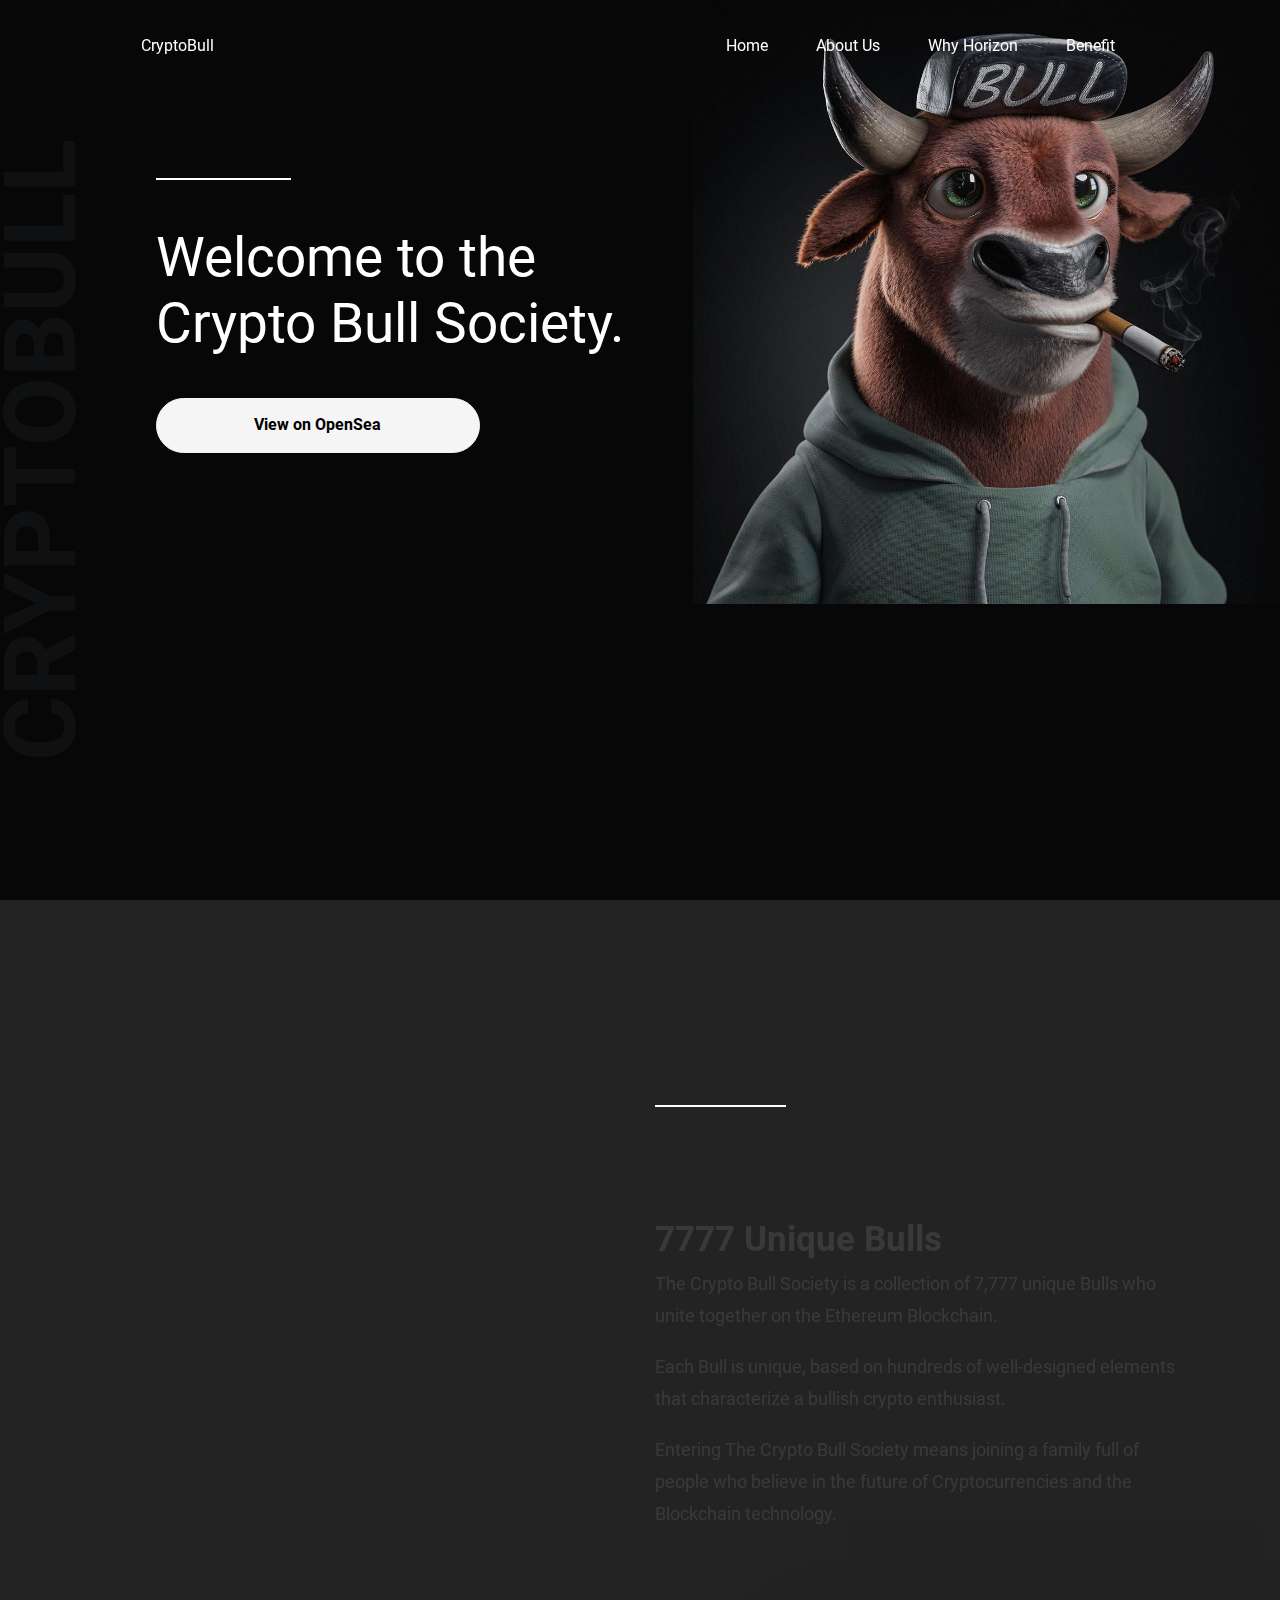
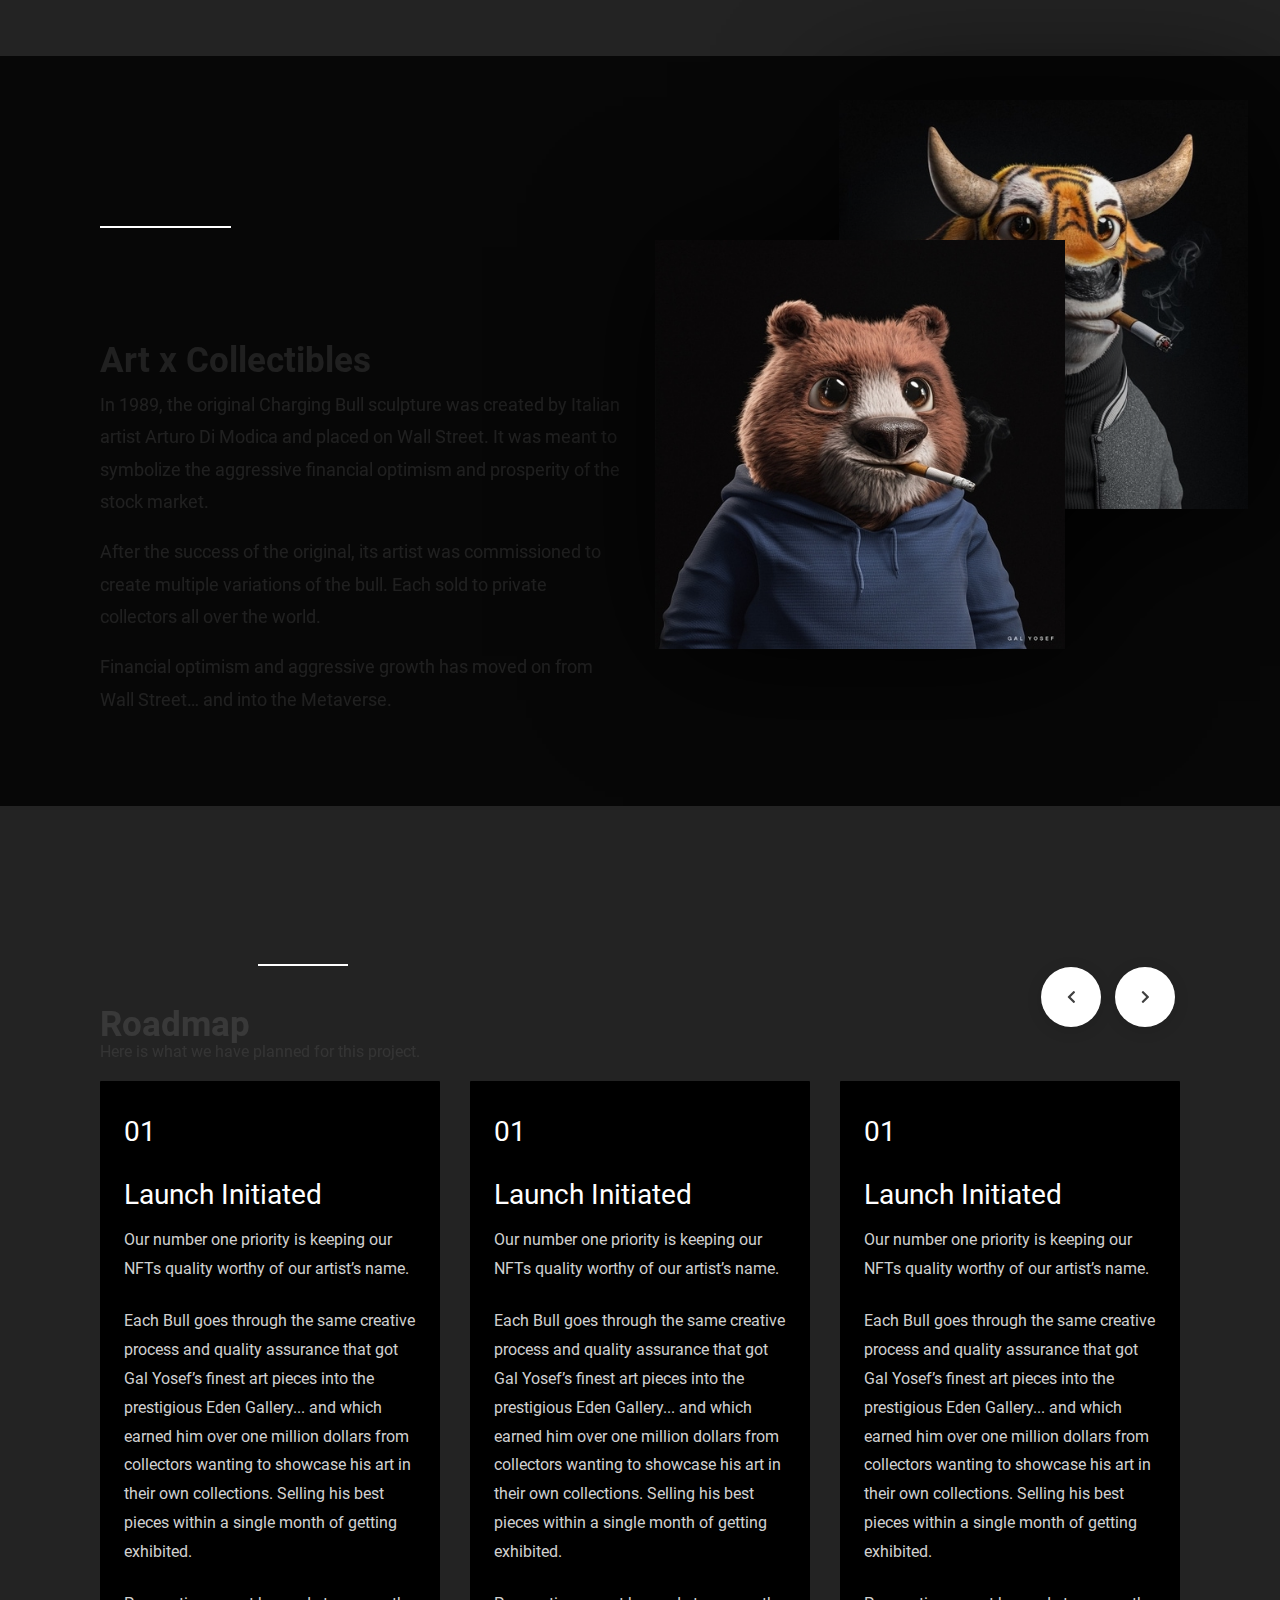
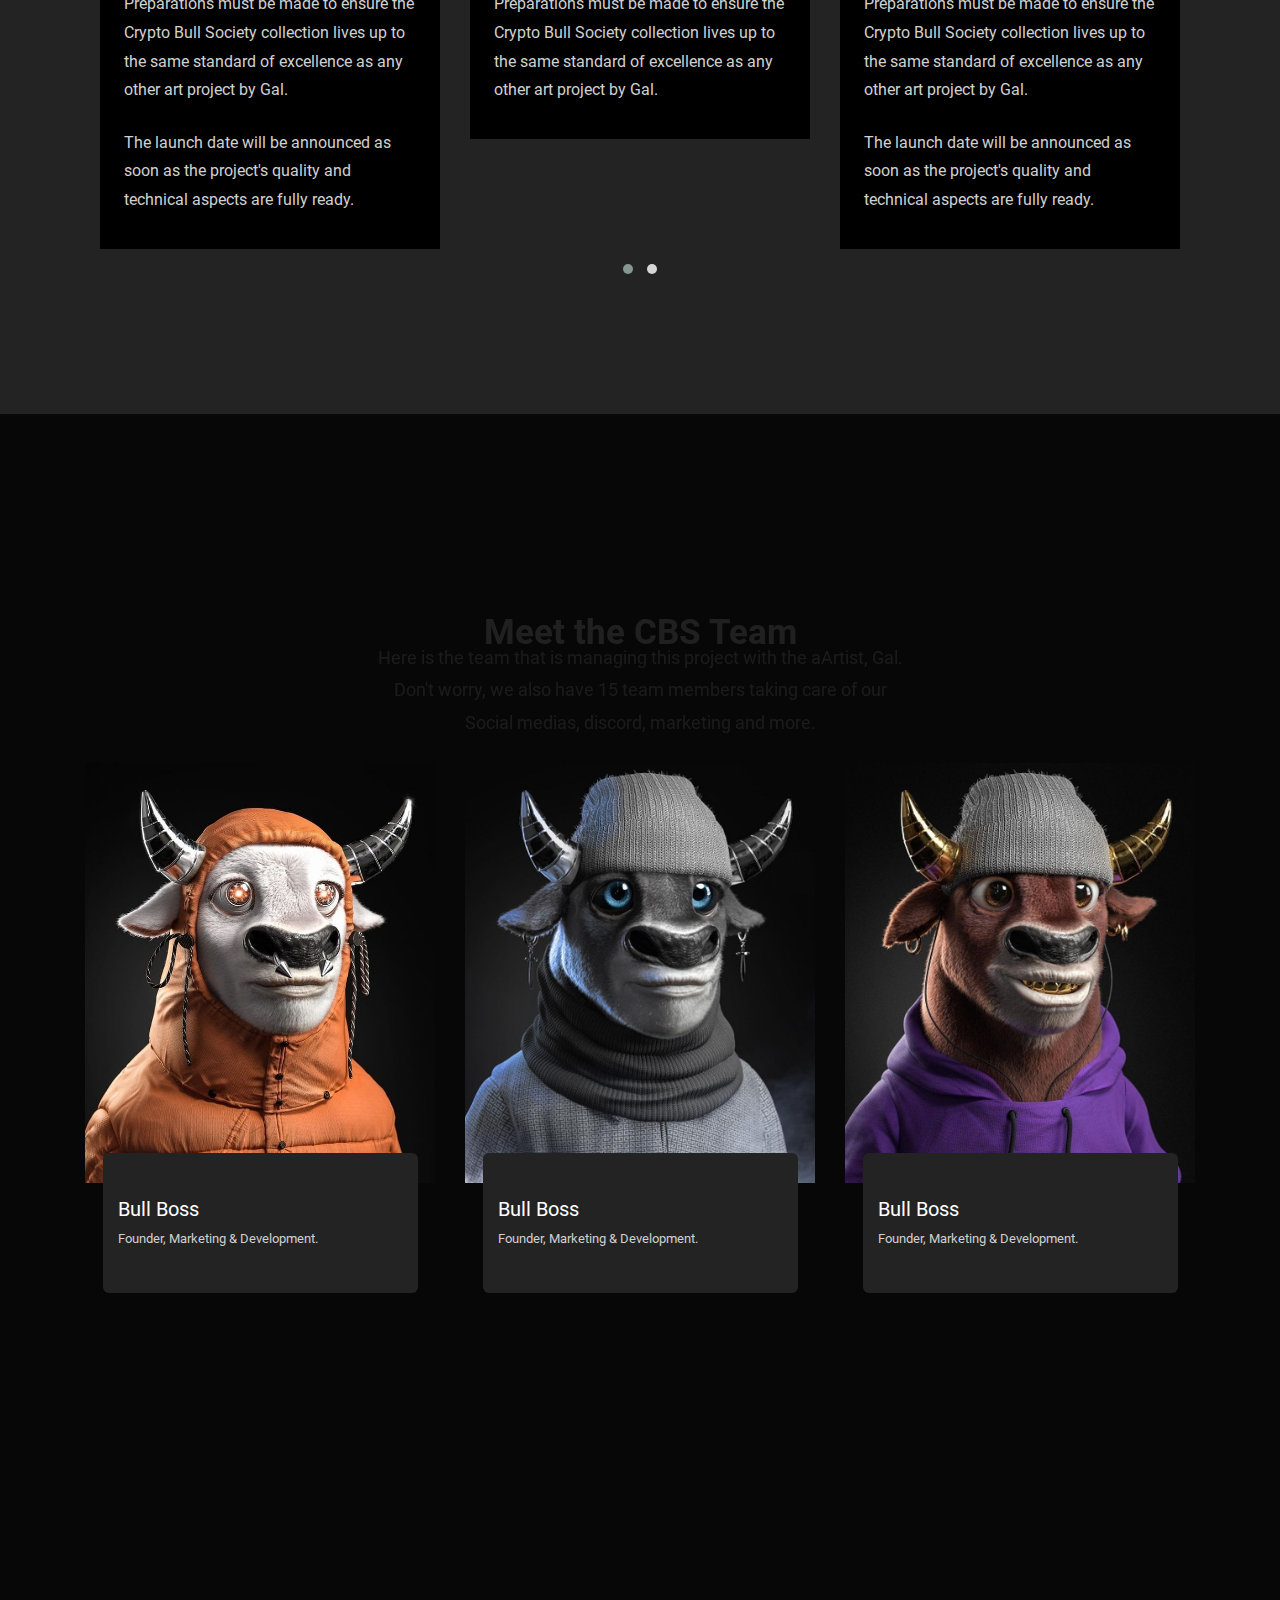
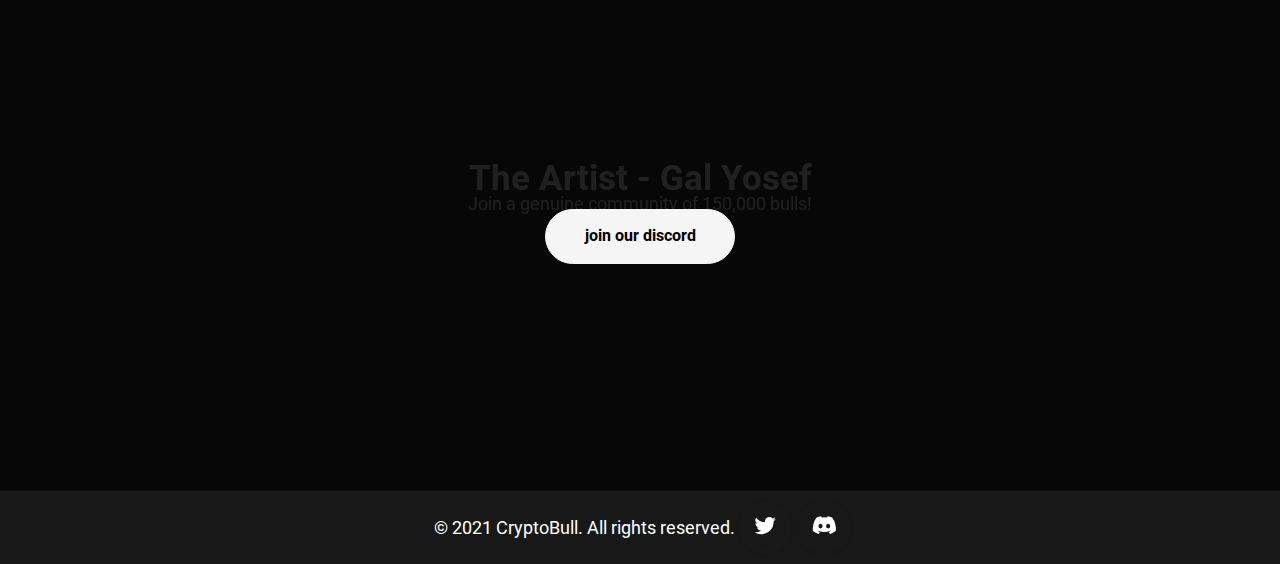
==== commit 30169245: "ui" ====
--- a/index.html
+++ b/index.html
@@ -55,7 +55,7 @@
     <!-- HOME -->
     <section class="home" id="home">
         <div class="home-container">
-            <div class="row">
+            <div class="row m-0">
                 <div class="col-md-6">
                     <div class="home-content">
                         <div class="line"></div>
@@ -141,7 +141,7 @@
     <!-- RoadMap-->
     <section class="aboutus roadmap">
         <div class="container">
-            <div class="row">
+            <div class="row m-0">
                 <div class="col-12">
                     <div class="roadmap-top">
                         <h2 class="title roadmap-title">Roadmap</h2>
@@ -329,7 +329,7 @@
     </section>
 
 
-    <section class="aboutus artist" id="aboutus">
+    <!-- <section class="aboutus artist" id="aboutus">
         <div class="container">
             <div class="row align-items-center m-0">
                 <div class="col-md-12">
@@ -370,7 +370,7 @@
                 </div>
             </div>
         </div>
-    </section>
+    </section> -->
 
     <section class="join">
         <h2 class="title join-title">The Artist - Gal Yosef</h2>
@@ -382,7 +382,7 @@
 
     <!-- FOOTER -->
     <footer>
-        <div class="row align-items-center">
+        <div class="row align-items-center m-0">
             <div class="col-sm-12">
                 <div class="footer-bx mx-auto">
                     <!-- <a href="/" class="footer-logo">
--- a/css/style.css
+++ b/css/style.css
@@ -139,25 +139,6 @@
 header .navbar .navbar-brand {
   padding: 0;
   font-size: initial;
-}
-
-header .navbar .navbar-brand .logo {
-  width: 90px;
-  height: auto;
-  position: absolute;
-  top: 9%;
-}
-
-@media (max-width: 575.98px) {
-  header .navbar .navbar-brand .logo {
-    width: 50px;
-  }
-}
-
-@media (min-width: 576px) and (max-width: 767.98px) {
-  header .navbar .navbar-brand .logo {
-    width: 70px;
-  }
 }
 
 header .navbar .custom-navbar-nav {
@@ -231,101 +212,6 @@
   display: block;
   -webkit-animation: open 0.3s 0.2s linear backwards;
           animation: open 0.3s 0.2s linear backwards;
-}
-
-.navbar-toggler {
-  border: 0px;
-  border-radius: 0px;
-  background-color: #ffffff;
-  width: 20px;
-  height: 12px;
-  padding: 0px;
-  cursor: pointer;
-  line-height: 1;
-  position: fixed;
-  right: 6%;
-  top: 33px;
-  z-index: 999999;
-  background-color: transparent;
-  -webkit-transition: all 400ms cubic-bezier(0.645, 0.045, 0.355, 1);
-  transition: all 400ms cubic-bezier(0.645, 0.045, 0.355, 1);
-}
-
-@media (max-width: 575.98px) {
-  .navbar-toggler {
-    right: 10px;
-  }
-}
-
-@media (min-width: 576px) and (max-width: 767.98px) {
-  .navbar-toggler {
-    right: 10px;
-  }
-}
-
-.navbar-toggler:focus {
-  -webkit-box-shadow: none;
-          box-shadow: none;
-  outline: none;
-}
-
-.navbar-toggler:hover span::before, .navbar-toggler:hover span::after {
-  width: 100%;
-  background-color: #ffffff;
-}
-
-.navbar-toggler.opened span {
-  background-color: transparent;
-}
-
-.navbar-toggler.opened span::before {
-  width: 100%;
-  background-color: #ffffff;
-  -webkit-transform: rotate(45deg) translate(7px, 7px);
-          transform: rotate(45deg) translate(7px, 7px);
-}
-
-.navbar-toggler.opened span::after {
-  width: 100%;
-  background-color: #ffffff;
-  -webkit-transform: rotate(-45deg);
-          transform: rotate(-45deg);
-}
-
-.navbar-toggler span {
-  display: block;
-  width: 100%;
-  height: 2px;
-  background-color: #ffffff;
-  border-radius: 5px;
-  -webkit-transition: all 400ms cubic-bezier(0.645, 0.045, 0.355, 1);
-  transition: all 400ms cubic-bezier(0.645, 0.045, 0.355, 1);
-}
-
-.navbar-toggler span::before {
-  content: "";
-  position: absolute;
-  right: 0px;
-  top: 0px;
-  width: 75%;
-  height: 2px;
-  border-radius: 8px;
-  background-color: #ffffff;
-  -webkit-transition: all 400ms cubic-bezier(0.645, 0.045, 0.355, 1);
-  transition: all 400ms cubic-bezier(0.645, 0.045, 0.355, 1);
-}
-
-.navbar-toggler span::after {
-  content: "";
-  position: absolute;
-  right: 0px;
-  bottom: 0px;
-  width: 75%;
-  height: 2px;
-  border-radius: 8px;
-  background-color: #ffffff;
-  -webkit-transition: all 400ms cubic-bezier(0.645, 0.045, 0.355, 1);
-  transition: all 400ms cubic-bezier(0.645, 0.045, 0.355, 1);
 }
 
 a, button {
@@ -395,6 +281,19 @@
   position: relative;
 }
 
+@media (max-width: 575.98px) {
+  .home {
+    padding-top: 16%;
+    min-height: auto;
+  }
+}
+
+@media (min-width: 576px) and (max-width: 767.98px) {
+  .home {
+    padding-top: 13%;
+  }
+}
+
 .home::before {
   content: 'CryptoBull';
   position: absolute;
@@ -406,6 +305,12 @@
   color: rgba(72, 78, 87, 0.13);
   text-transform: uppercase;
   z-index: -1;
+}
+
+@media (max-width: 575.98px) {
+  .home::before {
+    font-size: 50px;
+  }
 }
 
 .home .home-container {
@@ -432,10 +337,28 @@
   z-index: 1;
 }
 
+@media (max-width: 575.98px) {
+  .home .home-content {
+    margin-bottom: 8%;
+  }
+}
+
+@media (min-width: 576px) and (max-width: 767.98px) {
+  .home .home-content {
+    margin-bottom: 8%;
+  }
+}
+
 .home .home-content .home-title {
   color: #ffffff;
   font-size: 55px;
   margin-bottom: 6%;
+}
+
+@media (max-width: 575.98px) {
+  .home .home-content .home-title {
+    font-size: 35px;
+  }
 }
 
 .home .home-content .home-link {
@@ -464,6 +387,18 @@
   height: auto;
 }
 
+@media (max-width: 575.98px) {
+  .home .home-box img {
+    width: 100%;
+  }
+}
+
+@media (min-width: 576px) and (max-width: 767.98px) {
+  .home .home-box img {
+    width: 100%;
+  }
+}
+
 .home .scroll-down {
   position: absolute;
   left: 50%;
@@ -729,6 +664,12 @@
           justify-content: center;
 }
 
+@media (max-width: 575.98px) {
+  .aboutus .aboutus-image-box {
+    min-height: 360px;
+  }
+}
+
 .aboutus .aboutus-image-box .abt-img {
   width: 200px;
   height: 200px;
@@ -741,6 +682,20 @@
   transition: all 300ms cubic-bezier(0.175, 0.885, 0.32, 1.275);
 }
 
+@media (max-width: 575.98px) {
+  .aboutus .aboutus-image-box .abt-img {
+    width: 130px;
+    height: 130px;
+  }
+}
+
+@media (min-width: 576px) and (max-width: 767.98px) {
+  .aboutus .aboutus-image-box .abt-img {
+    width: 130px;
+    height: 130px;
+  }
+}
+
 .aboutus .aboutus-image-box .abt-img:hover {
   -webkit-filter: saturate(5);
           filter: saturate(5);
@@ -752,6 +707,20 @@
   width: 300px;
   height: 300px;
   z-index: 9;
+}
+
+@media (max-width: 575.98px) {
+  .aboutus .aboutus-image-box .abt-img.abt-img2 {
+    width: 180px;
+    height: 180px;
+  }
+}
+
+@media (min-width: 576px) and (max-width: 767.98px) {
+  .aboutus .aboutus-image-box .abt-img.abt-img2 {
+    width: 180px;
+    height: 180px;
+  }
 }
 
 .aboutus .aboutus-image-box .abt-img.abt-img1, .aboutus .aboutus-image-box .abt-img.abt-img3 {
@@ -843,12 +812,33 @@
           animation: abtImg 5s linear infinite;
 }
 
+@media (max-width: 575.98px) {
+  .art .art-box .art-img {
+    margin-top: 20%;
+    width: 68%;
+  }
+}
+
 .art .art-box .art-img.art-img1 {
   position: absolute;
   right: -13%;
   top: -30%;
   z-index: 0;
   animation-direction: reverse;
+}
+
+@media (max-width: 575.98px) {
+  .art .art-box .art-img.art-img1 {
+    right: 0;
+    top: -15%;
+  }
+}
+
+@media (min-width: 576px) and (max-width: 767.98px) {
+  .art .art-box .art-img.art-img1 {
+    right: -8%;
+    top: -15%;
+  }
 }
 
 .roadmap-top {
@@ -966,6 +956,18 @@
   height: 420px;
 }
 
+@media (max-width: 575.98px) {
+  .team .tm-bx .tm-bx-img {
+    height: 320px;
+  }
+}
+
+@media (min-width: 576px) and (max-width: 767.98px) {
+  .team .tm-bx .tm-bx-img {
+    height: 380px;
+  }
+}
+
 .team .tm-bx .tm-bx-img img {
   width: 100%;
   height: 100%;
@@ -1127,6 +1129,24 @@
           justify-content: center;
 }
 
+@media (max-width: 575.98px) {
+  footer .footer-bx {
+    -webkit-box-orient: vertical;
+    -webkit-box-direction: normal;
+        -ms-flex-direction: column;
+            flex-direction: column;
+  }
+}
+
+@media (min-width: 576px) and (max-width: 767.98px) {
+  footer .footer-bx {
+    -webkit-box-orient: vertical;
+    -webkit-box-direction: normal;
+        -ms-flex-direction: column;
+            flex-direction: column;
+  }
+}
+
 footer .footer-bx .footer-logo {
   margin-right: 10px;
 }
@@ -1163,6 +1183,18 @@
 footer .copyright {
   color: #ffffff;
   font-size: 18px;
+}
+
+@media (max-width: 575.98px) {
+  footer .copyright {
+    text-align: center;
+  }
+}
+
+@media (min-width: 576px) and (max-width: 767.98px) {
+  footer .copyright {
+    text-align: center;
+  }
 }
 
 footer .social-media {
@@ -1227,4 +1259,136 @@
 footer .social-media .social-links img {
   width: 25px;
 }
+
+.mnt-btn, .mint .mint-header .mint-header-btn, .mint-body .mintnow-btn {
+  display: -webkit-inline-box;
+  display: -ms-inline-flexbox;
+  display: inline-flex;
+  -webkit-box-align: center;
+      -ms-flex-align: center;
+          align-items: center;
+  -webkit-box-pack: center;
+      -ms-flex-pack: center;
+          justify-content: center;
+  width: 150px;
+  height: 38px;
+  border: 0;
+  background-color: #f9b224;
+  border-radius: 4px;
+  font-size: 16px;
+  color: #ffffff;
+  -webkit-transition: all 400ms cubic-bezier(0.29, 0.9, 0.26, 1);
+  transition: all 400ms cubic-bezier(0.29, 0.9, 0.26, 1);
+  outline: none;
+}
+
+.mnt-btn:hover, .mint .mint-header .mint-header-btn:hover, .mint-body .mintnow-btn:hover {
+  color: #000000;
+  background-color: #e59a06;
+}
+
+.mint {
+  position: relative;
+  padding: 2% 0%;
+}
+
+.mint .mint-header {
+  display: -webkit-box;
+  display: -ms-flexbox;
+  display: flex;
+  -webkit-box-align: center;
+      -ms-flex-align: center;
+          align-items: center;
+  -webkit-box-pack: justify;
+      -ms-flex-pack: justify;
+          justify-content: space-between;
+  margin-bottom: 4%;
+}
+
+@media (max-width: 575.98px) {
+  .mint .mint-header {
+    -webkit-box-orient: vertical;
+    -webkit-box-direction: normal;
+        -ms-flex-direction: column;
+            flex-direction: column;
+    margin-bottom: 15%;
+  }
+}
+
+.mint .mint-header .mint-header-top {
+  color: #ffffff;
+  font-size: 40px;
+  font-family: Roboto-Bold;
+  text-transform: uppercase;
+  margin-bottom: 0;
+}
+
+@media (max-width: 575.98px) {
+  .mint .mint-header .mint-header-top {
+    margin-bottom: 14px;
+  }
+}
+
+.mint .mint-header .mint-header-btn:hover {
+  background-color: #36c555 !important;
+  color: #ffffff;
+}
+
+.mint-body {
+  padding: 5% 0%;
+}
+
+.mint-body .mint-bx-title {
+  color: #ffffff;
+  margin-bottom: 10%;
+  font-family: Roboto-Bold;
+  font-size: 28px;
+}
+
+.mint-body .mint-bx-list {
+  list-style: none;
+  padding-left: 0;
+  margin-bottom: 5%;
+}
+
+.mint-body .mint-bx-list .mint-bx-item {
+  border: 2px solid #f9b224;
+  border-left: 0;
+  border-right: 0;
+  margin-bottom: 2%;
+  padding: 14px 0px;
+  color: #ffffff;
+  font-size: 18px;
+  display: -webkit-box;
+  display: -ms-flexbox;
+  display: flex;
+  -webkit-box-pack: justify;
+      -ms-flex-pack: justify;
+          justify-content: space-between;
+}
+
+.mint-body .mintnow-btn {
+  width: 240px;
+  height: 70px;
+  font-size: 18px;
+  margin-bottom: 14px;
+}
+
+.mint-body .mint-amt {
+  font-size: 18px;
+  color: #ffffff;
+}
+
+.mint-bx-img {
+  width: 100%;
+  height: auto;
+  text-align: center;
+}
+
+.mint-bx-img img {
+  width: 90%;
+  height: auto;
+  -o-object-fit: cover;
+     object-fit: cover;
+}
 /*# sourceMappingURL=style.css.map */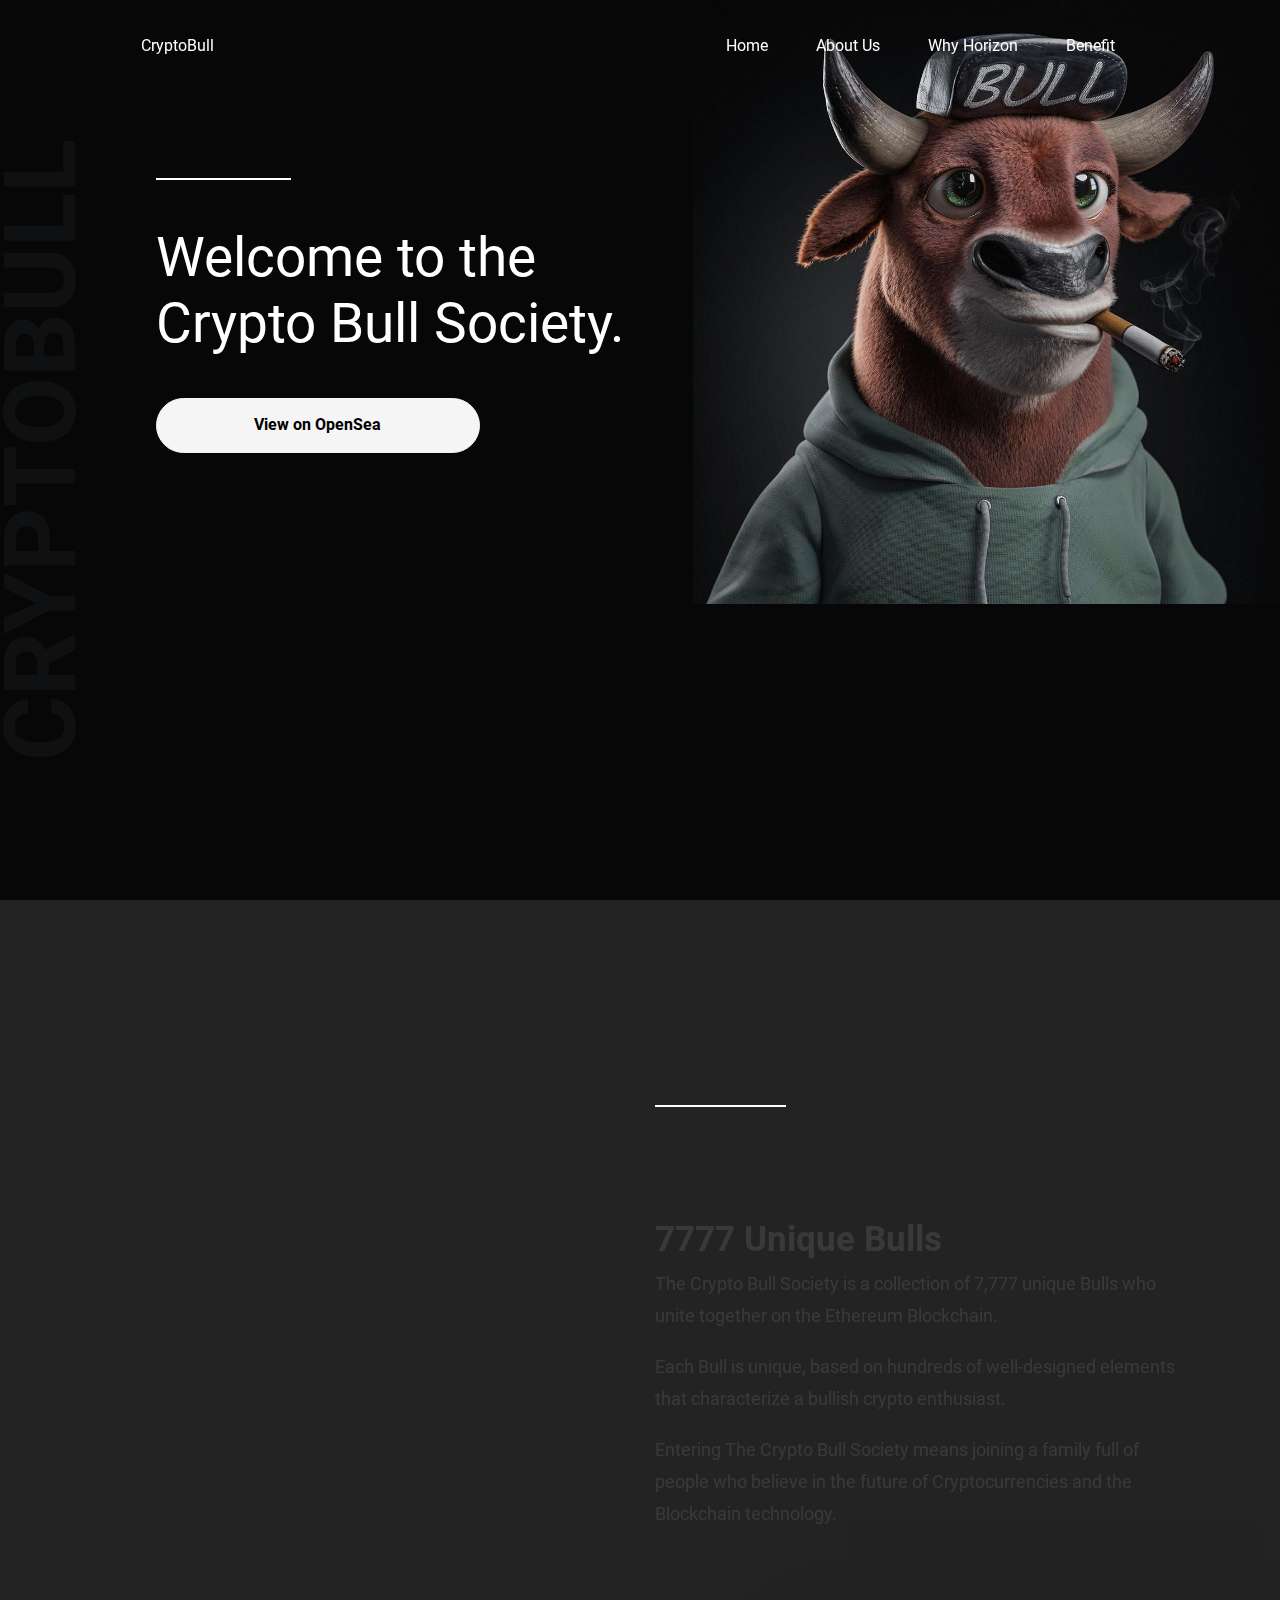
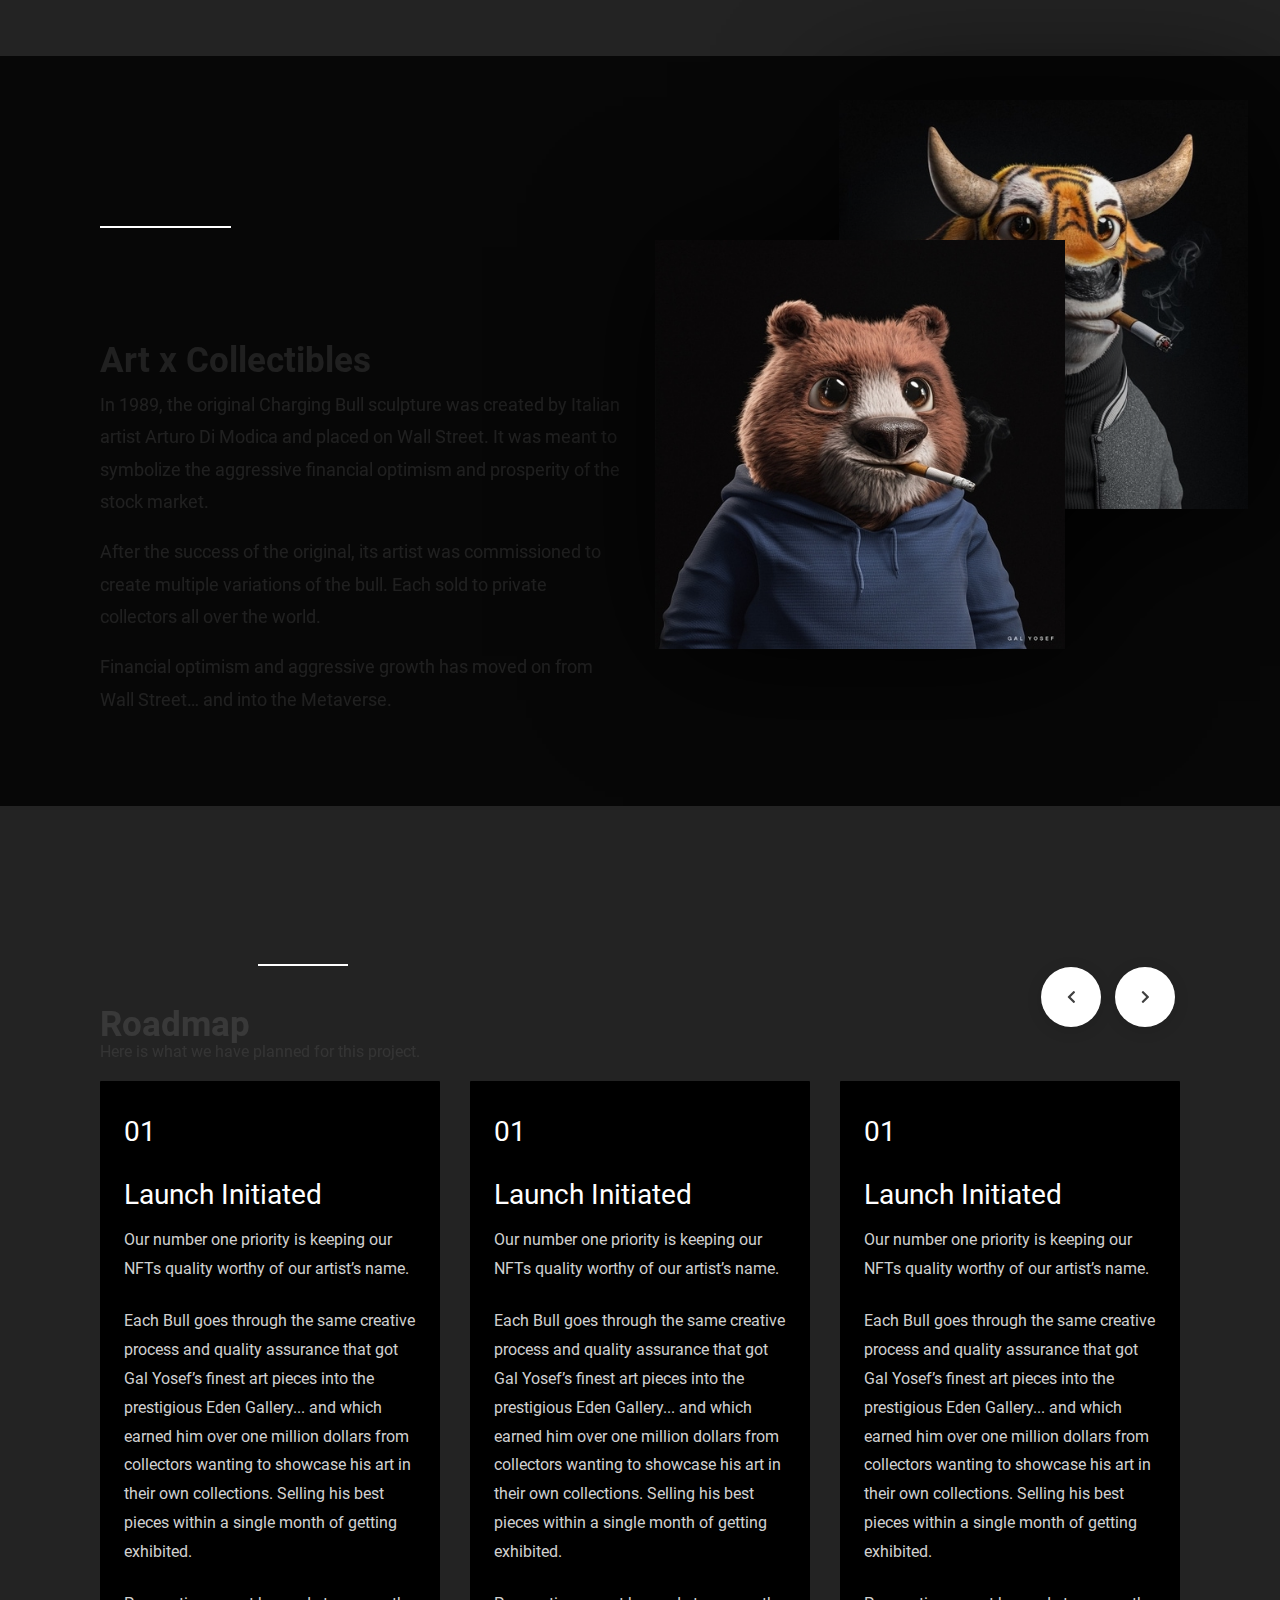
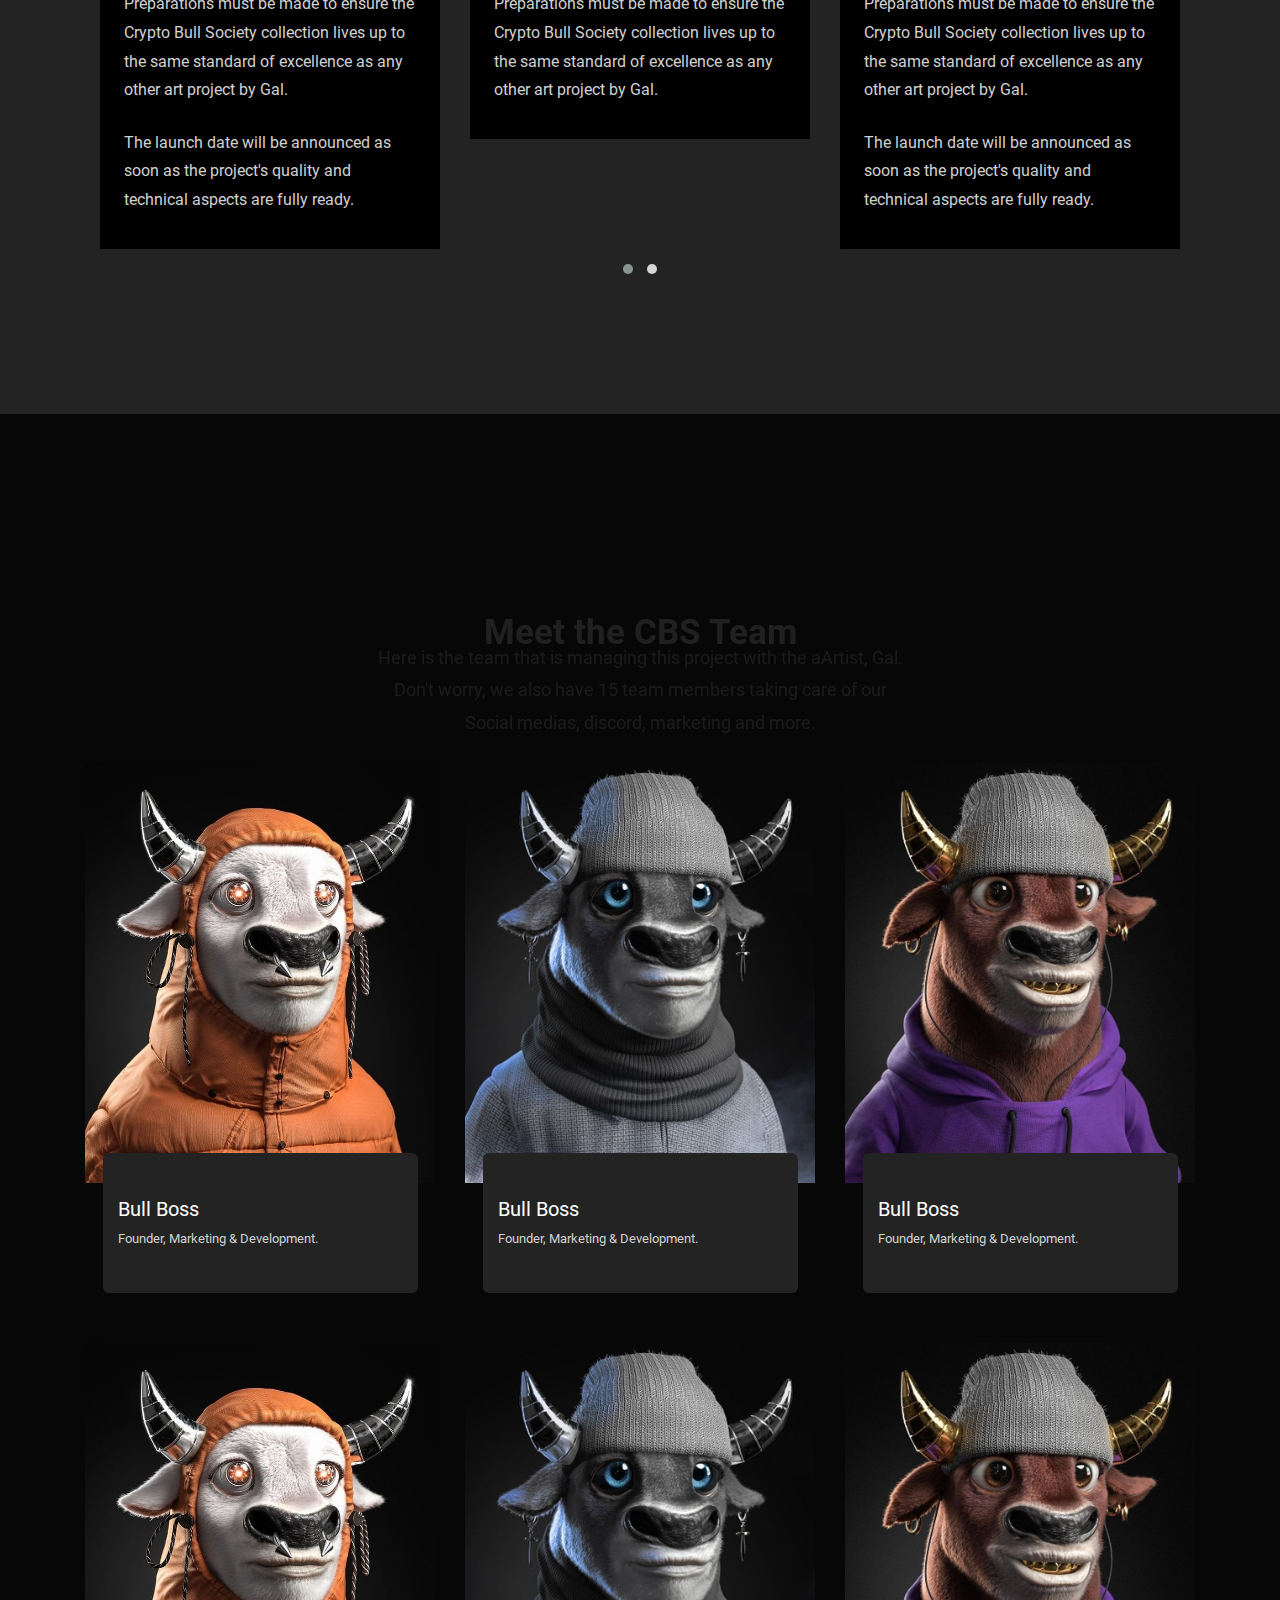
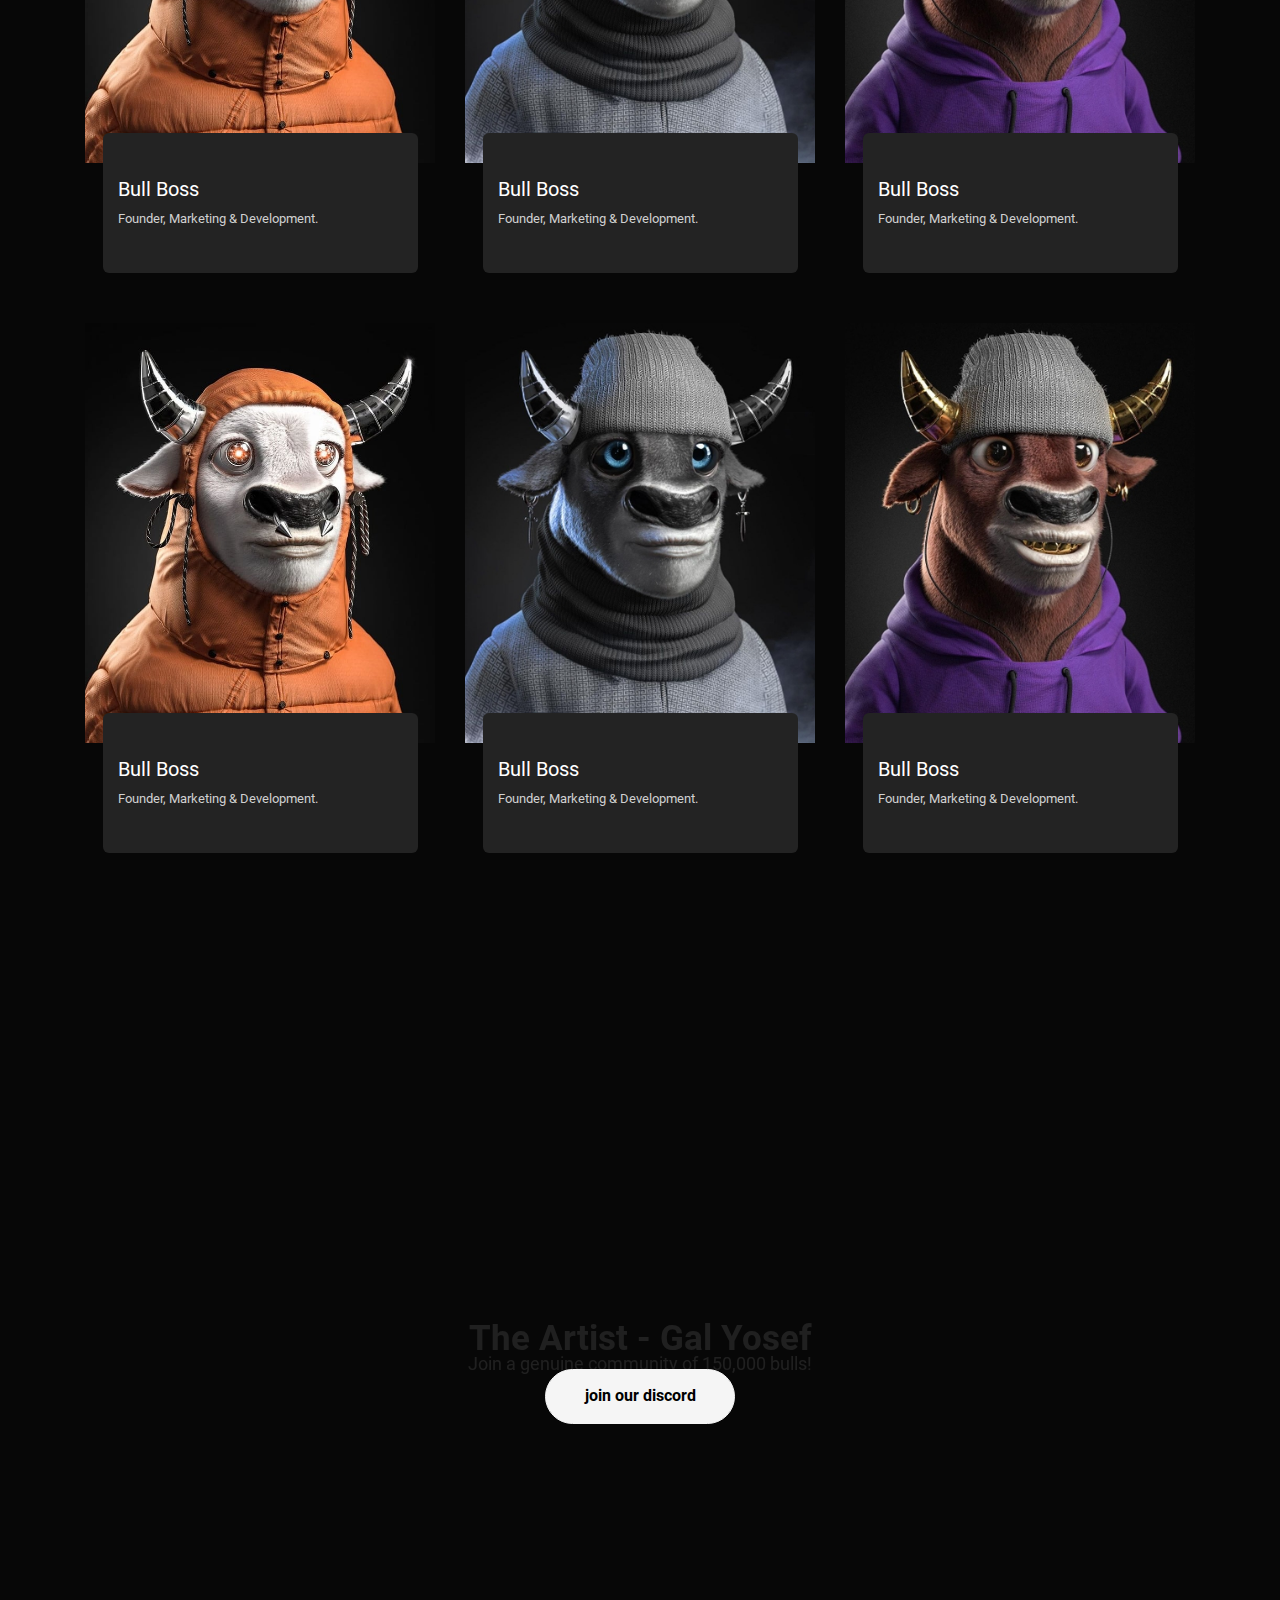
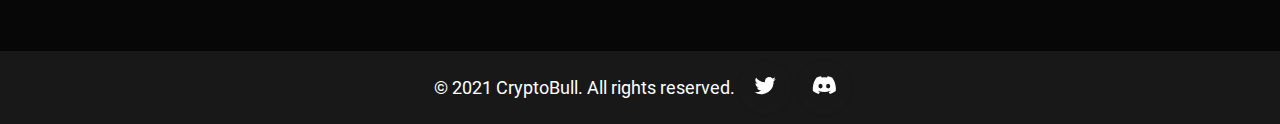
==== commit 847f0d70: "3*3 members added" ====
--- a/index.html
+++ b/index.html
@@ -288,6 +288,76 @@
                         Here is the team that is managing this project with the aArtist, Gal. Don't worry, we also have
                         15 team members taking care of our Social medias, discord, marketing and more.
                     </p>
+                </div>
+            </div>
+            <div class="row">
+                <div class="col-md-4">
+                    <div class="tm-bx">
+                        <div class="tm-bx-img">
+                            <img src="images/about-bull1.jpeg" alt="team" />
+                        </div>
+                        <div class="tm-bx-body">
+                            <h5 class="tm-name">Bull Boss</h5>
+                            <p class="tm-rl">Founder, Marketing & Development.</p>
+                        </div>
+                    </div>
+                </div>
+                <div class="col-md-4">
+                    <div class="tm-bx">
+                        <div class="tm-bx-img">
+                            <img src="images/about-bull2.jpeg" alt="team" />
+                        </div>
+                        <div class="tm-bx-body">
+                            <h5 class="tm-name">Bull Boss</h5>
+                            <p class="tm-rl">Founder, Marketing & Development.</p>
+                        </div>
+                    </div>
+                </div>
+                <div class="col-md-4">
+                    <div class="tm-bx">
+                        <div class="tm-bx-img">
+                            <img src="images/about-bull3.jpeg" alt="team" />
+                        </div>
+                        <div class="tm-bx-body">
+                            <h5 class="tm-name">Bull Boss</h5>
+                            <p class="tm-rl">Founder, Marketing & Development.</p>
+                        </div>
+                    </div>
+                </div>
+            </div>
+            <div class="row">
+                <div class="col-md-4">
+                    <div class="tm-bx">
+                        <div class="tm-bx-img">
+                            <img src="images/about-bull1.jpeg" alt="team" />
+                        </div>
+                        <div class="tm-bx-body">
+                            <h5 class="tm-name">Bull Boss</h5>
+                            <p class="tm-rl">Founder, Marketing & Development.</p>
+                        </div>
+                    </div>
+                </div>
+                <div class="col-md-4">
+                    <div class="tm-bx">
+                        <div class="tm-bx-img">
+                            <img src="images/about-bull2.jpeg" alt="team" />
+                        </div>
+                        <div class="tm-bx-body">
+                            <h5 class="tm-name">Bull Boss</h5>
+                            <p class="tm-rl">Founder, Marketing & Development.</p>
+                        </div>
+                    </div>
+                </div>
+                <div class="col-md-4">
+                    <div class="tm-bx">
+                        <div class="tm-bx-img">
+                            <img src="images/about-bull3.jpeg" alt="team" />
+                        </div>
+                        <div class="tm-bx-body">
+                            <h5 class="tm-name">Bull Boss</h5>
+                            <p class="tm-rl">Founder, Marketing & Development.</p>
+                        </div>
+                    </div>
                 </div>
             </div>
             <div class="row">
--- a/css/style.css
+++ b/css/style.css
@@ -76,6 +76,9 @@
   header .navbar {
     padding: 3% 2.5%;
     top: 0;
+    background: #070707;
+    -webkit-box-shadow: 0px 2px 10px rgba(12, 12, 12, 0.145);
+            box-shadow: 0px 2px 10px rgba(12, 12, 12, 0.145);
   }
 }
 
@@ -83,6 +86,9 @@
   header .navbar {
     padding: 3% 2.5%;
     top: 0;
+    background: #070707;
+    -webkit-box-shadow: 0px 2px 10px rgba(12, 12, 12, 0.145);
+            box-shadow: 0px 2px 10px rgba(12, 12, 12, 0.145);
   }
 }
 
@@ -94,7 +100,7 @@
 }
 
 header .navbar.blackto {
-  background: #20232C;
+  background: #070707;
   -webkit-box-shadow: 0px 2px 10px rgba(12, 12, 12, 0.145);
           box-shadow: 0px 2px 10px rgba(12, 12, 12, 0.145);
   padding: 1% 11%;
@@ -874,10 +880,30 @@
   margin-bottom: 30px;
 }
 
+@media (max-width: 575.98px) {
+  .roadmap-box .roadmap-subtitle {
+    font-size: 24px;
+    margin-bottom: 10px;
+  }
+}
+
+@media (min-width: 576px) and (max-width: 767.98px) {
+  .roadmap-box .roadmap-subtitle {
+    font-size: 24px;
+    margin-bottom: 10px;
+  }
+}
+
 .roadmap-box .roadmap-title {
   color: #ffffff;
   font-size: 28px;
   margin-bottom: 5%;
+}
+
+@media (max-width: 575.98px) {
+  .roadmap-box .roadmap-title {
+    font-size: 20px;
+  }
 }
 
 .roadmap-box .roadmap-content {
@@ -889,6 +915,18 @@
 
 .roadmap-box .roadmap-content:nth-last-child(1) {
   margin-bottom: 0;
+}
+
+@media (max-width: 575.98px) {
+  .roadmap-box .roadmap-content {
+    font-size: 13px;
+  }
+}
+
+@media (min-width: 576px) and (max-width: 767.98px) {
+  .roadmap-box .roadmap-content {
+    font-size: 14px;
+  }
 }
 
 #roadmap.owl-theme .owl-nav .owl-prev, #roadmap.owl-theme .owl-nav .owl-next {
@@ -917,6 +955,24 @@
           justify-content: center;
 }
 
+@media (max-width: 575.98px) {
+  #roadmap.owl-theme .owl-nav .owl-prev, #roadmap.owl-theme .owl-nav .owl-next {
+    width: 30px;
+    height: 30px;
+    right: 36px;
+    top: -12%;
+  }
+}
+
+@media (min-width: 576px) and (max-width: 767.98px) {
+  #roadmap.owl-theme .owl-nav .owl-prev, #roadmap.owl-theme .owl-nav .owl-next {
+    width: 40px;
+    height: 40px;
+    right: 36px;
+    top: -10%;
+  }
+}
+
 #roadmap.owl-theme .owl-nav .owl-next {
   right: 0;
 }
@@ -931,6 +987,18 @@
   color: #d1d1d1;
   margin: 0 auto;
   margin-bottom: 5%;
+}
+
+@media (max-width: 575.98px) {
+  .team .team-content {
+    width: 95%;
+  }
+}
+
+@media (min-width: 576px) and (max-width: 767.98px) {
+  .team .team-content {
+    width: 90%;
+  }
 }
 
 .team .tm-bx {
